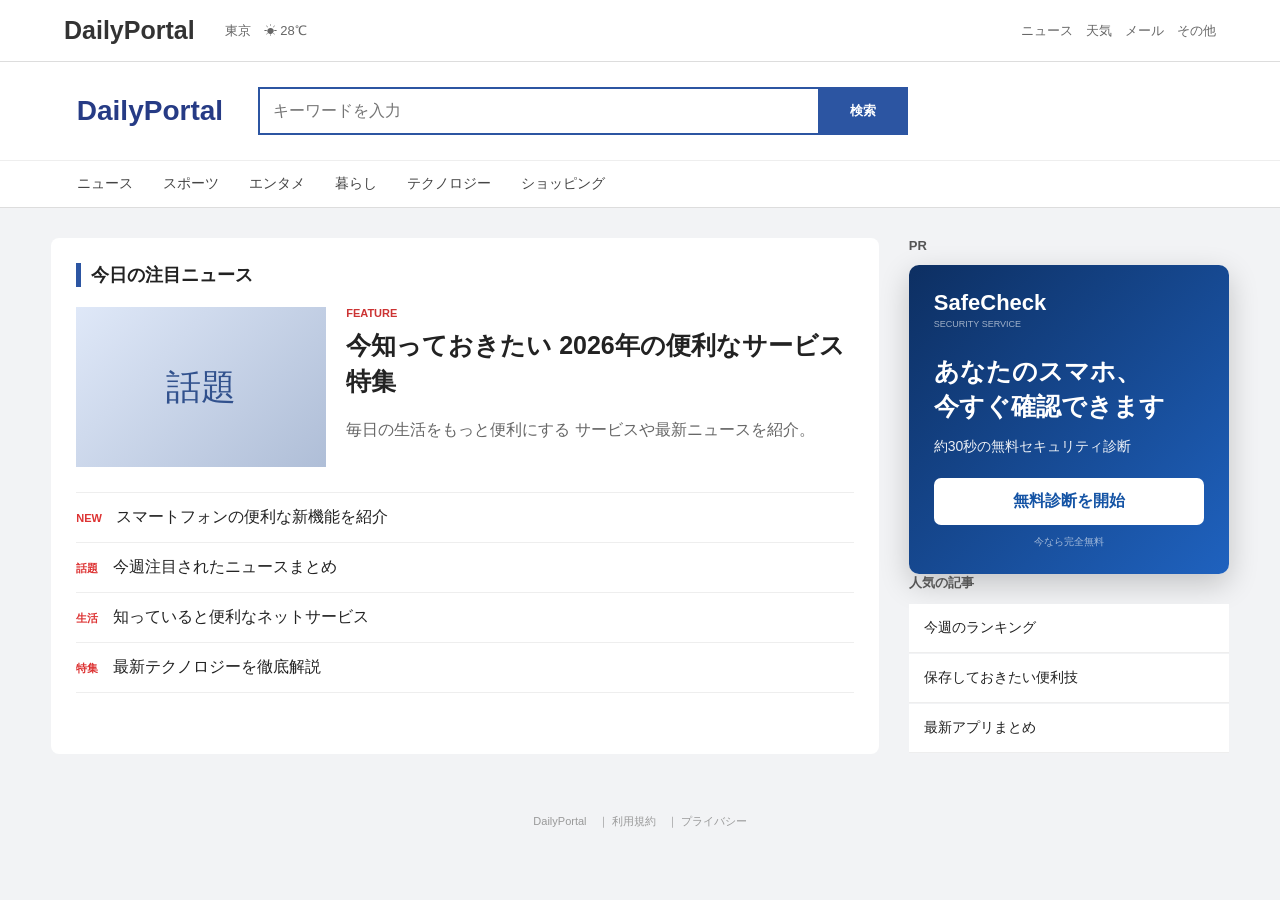
==== index.html @ c04175b4 "Add files via upload" ====
<!DOCTYPE html>
<html lang="ja">

<head>

  <meta charset="UTF-8">

  <meta
    name="viewport"
    content="width=device-width, initial-scale=1.0"
  >

  <title>
    詐欺クリック体験
    ～あなたはその広告、クリックしますか？～
  </title>

  <link
    rel="stylesheet"
    href="style.css"
  >

</head>


<body>


<!-- =========================================================
     STEP 1
     普通のポータルサイト
========================================================= -->

<section id="screen-home" class="screen">

  <header class="portal-header">

    <div class="portal-logo">
      DailyPortal
    </div>

    <div class="weather">
      東京　☀ 28℃
    </div>

    <div class="header-links">
      ニュース　天気　メール　その他
    </div>

  </header>


  <div class="portal-search">

    <div class="search-logo">
      DailyPortal
    </div>

    <div class="search-box">

      <input
        type="text"
        placeholder="キーワードを入力"
      >

      <button type="button">
        検索
      </button>

    </div>

  </div>


  <nav class="category-bar">

    <span>ニュース</span>
    <span>スポーツ</span>
    <span>エンタメ</span>
    <span>暮らし</span>
    <span>テクノロジー</span>
    <span>ショッピング</span>

  </nav>


  <main class="portal-main">

    <section class="news-area">

      <div class="section-title">
        今日の注目ニュース
      </div>


      <article class="news-main">

        <div class="news-photo">
          話題
        </div>

        <div>

          <div class="news-tag">
            FEATURE
          </div>

          <h1>
            今知っておきたい
            2026年の便利なサービス特集
          </h1>

          <p>
            毎日の生活をもっと便利にする
            サービスや最新ニュースを紹介。
          </p>

        </div>

      </article>


      <div class="news-list">

        <div>
          <span>NEW</span>
          スマートフォンの便利な新機能を紹介
        </div>

        <div>
          <span>話題</span>
          今週注目されたニュースまとめ
        </div>

        <div>
          <span>生活</span>
          知っていると便利なネットサービス
        </div>

        <div>
          <span>特集</span>
          最新テクノロジーを徹底解説
        </div>

      </div>

    </section>


    <aside class="sidebar">

      <div class="side-heading">
        PR
      </div>


      <div
        id="security-ad"
        class="security-ad"
        role="button"
        tabindex="0"
      >

        <div class="ad-company">
          SafeCheck
        </div>

        <div class="ad-small">
          SECURITY SERVICE
        </div>

        <h2>
          あなたのスマホ、
          <br>
          今すぐ確認できます
        </h2>

        <p>
          約30秒の無料セキュリティ診断
        </p>

        <div class="ad-button">
          無料診断を開始
        </div>

        <div class="ad-footer">
          今なら完全無料
        </div>

      </div>


      <div class="side-heading">
        人気の記事
      </div>

      <div class="small-story">
        今週のランキング
      </div>

      <div class="small-story">
        保存しておきたい便利技
      </div>

      <div class="small-story">
        最新アプリまとめ
      </div>

    </aside>

  </main>


  <footer class="portal-footer">

    DailyPortal　｜
    利用規約　｜
    プライバシー

  </footer>

</section>



<!-- =========================================================
     STEP 1.5
     ローディング
========================================================= -->

<section
  id="screen-loading"
  class="screen hidden"
>

  <div class="loading-screen">

    <div class="loading-logo">
      SafeCheck
    </div>

    <div class="loading-title">
      セキュリティ診断を準備しています
    </div>

    <div class="progress-area">

      <div id="progress-bar"></div>

    </div>

    <div id="loading-text">
      環境を確認しています…
    </div>

  </div>

</section>



<!-- =========================================================
     STEP 2
     スキャン
========================================================= -->

<section
  id="screen-scan"
  class="screen hidden"
>

  <div class="scan-page">

    <div class="scan-header">

      <div class="scan-logo">
        SafeCheck
      </div>

      <div class="scan-secure">
        SECURE CONNECTION
      </div>

    </div>


    <div class="scan-body">

      <div class="scan-status">
        SECURITY CHECK
      </div>

      <h1>
        お使いの環境を確認しています
      </h1>

      <p>
        セキュリティ状態を確認しています。
        しばらくお待ちください。
      </p>


      <div class="check-row">

        <span>
          ブラウザ
        </span>

        <strong class="green">
          ✓ 完了
        </strong>

      </div>


      <div class="check-row">

        <span>
          接続状態
        </span>

        <strong class="green">
          ✓ 完了
        </strong>

      </div>


      <div class="check-row">

        <span>
          セキュリティ状態
        </span>

        <strong id="scan-danger">
          確認中…
        </strong>

      </div>


      <div
        id="danger-message"
        class="danger-message hidden"
      >

        <div class="danger-title">
          注意が必要な項目が見つかりました
        </div>

        <div>
          安全確認を完了するため、
          詳細を確認してください。
        </div>

      </div>


      <button
        id="detail-button"
        class="danger-button hidden"
        type="button"
      >
        詳細を確認する
      </button>

    </div>

  </div>

</section>



<!-- =========================================================
     STEP 3
     緊急警告
========================================================= -->

<section
  id="screen-alert"
  class="screen hidden"
>

  <div class="alert-page">

    <div class="alert-top">
      SafeCheck Security Center
    </div>


    <div class="alert-panel">

      <div class="alert-icon">
        !
      </div>


      <div class="alert-label">
        SECURITY ALERT
      </div>


      <h1>
        重大なセキュリティ通知
      </h1>


      <p class="alert-important">
        お使いの環境で通常とは異なる状態が
        確認されました。
      </p>


      <p class="alert-warning">
        このまま確認を行わない場合、
        一部のサービスが利用できなくなる
        可能性があります。
      </p>


      <div class="countdown-box">

        <div class="countdown-title">
          セキュリティ確認の期限
        </div>

        <div id="countdown">
          00:30
        </div>

        <div class="countdown-sub">
          今すぐ確認してください
        </div>

      </div>


      <div class="alert-info">

        <div>
          <span>検出状態</span>
          <strong>要確認</strong>
        </div>

        <div>
          <span>重要度</span>
          <strong>HIGH</strong>
        </div>

        <div>
          <span>推奨対応</span>
          <strong>今すぐ確認</strong>
        </div>

      </div>


      <div class="fake-login">

        <div class="fake-login-title">
          本人確認
        </div>

        <p>
          安全確認を続けるには、
          本人確認を行ってください。
        </p>


        <div class="fake-input">
          メールアドレス
        </div>


        <div class="fake-input">
          パスワード
        </div>


        <button
          id="final-warning-button"
          type="button"
        >
          今すぐ本人確認を続ける
        </button>

      </div>


      <div class="tiny-text">
        SafeCheck Security Service
      </div>

    </div>

  </div>

</section>



<!-- =========================================================
     STEP 4
     正体を明かす
========================================================= -->

<section
  id="screen-reveal"
  class="screen hidden"
>

  <div class="reveal-page">

    <div class="reveal-badge">
      LEARNING MODE
    </div>


    <h1>
      ここでストップです。
    </h1>


    <div class="reveal-main">

      <div class="big-stop">

        これは
        <strong>自由研究用の模擬サイト</strong>
        です。

      </div>


      <p>
        ここまでの画面では、
        フィッシング詐欺などで使われることがある
        「不安」「緊急性」「無料」「本人確認」
        などの要素を、安全な範囲で模擬しました。
      </p>

    </div>


    <h2>
      さっきのサイトを振り返ってみよう
    </h2>


    <div class="explain-grid">


      <div class="explain-box">

        <strong>
          ① 興味を引く広告
        </strong>

        <p>
          無料診断という広告で、
          クリックしたくなるようにしました。
        </p>

      </div>


      <div class="explain-box">

        <strong>
          ② 不安をあおる
        </strong>

        <p>
          「問題が見つかった」と表示して、
          冷静な判断をしにくくしました。
        </p>

      </div>


      <div class="explain-box">

        <strong>
          ③ 強い緊急性
        </strong>

        <p>
          大きなカウントダウンを表示して、
          「急がなきゃ」と感じるようにしました。
        </p>

      </div>


      <div class="explain-box">

        <strong>
          ④ 本人確認
        </strong>

        <p>
          「確認」という正当そうな言葉を使って、
          行動を促しました。
        </p>

      </div>

    </div>


    <button
      id="to-quiz"
      class="main-button"
      type="button"
    >
      では、クイズに挑戦する
    </button>

  </div>

</section>



<!-- =========================================================
     STEP 5
     クイズ
========================================================= -->

<section
  id="screen-quiz"
  class="screen hidden"
>

  <div class="quiz-page">

    <div class="quiz-label">
      STEP 2 / QUIZ
    </div>


    <h1>
      あなたは見抜ける？
    </h1>


    <div class="quiz-counter">

      <span id="question-number">
        第1問 / 5問
      </span>

      <span id="question-score">
        正解 0
      </span>

    </div>


    <div class="quiz-card">

      <h2 id="question-text">
        読み込み中…
      </h2>


      <div id="answers"></div>


      <div
        id="quiz-result"
        class="quiz-result hidden"
      >
      </div>


      <button
        id="next-question"
        class="main-button hidden"
        type="button"
      >
        次の問題
      </button>

    </div>

  </div>

</section>



<!-- =========================================================
     クイズ全問クリア
========================================================= -->

<section
  id="screen-clear"
  class="screen hidden"
>

  <div class="clear-page">

    <div class="clear-badge">
      QUIZ COMPLETE
    </div>


    <div class="clear-icon">
      ✓
    </div>


    <h1>
      ALL CLEAR!
    </h1>


    <div class="clear-score">

      <span id="final-score">
        5
      </span>

      <small>
        / 5
      </small>

    </div>


    <p class="clear-message">
      すべての問題を終えました。
    </p>


    <div class="memory-point">

      <div class="memory-title">
        今回、一番覚えてほしいこと
      </div>

      <div class="memory-text">

        <strong>
          急かされても、いったん止まる。
        </strong>

      </div>

      <p>
        「今すぐ」「残り○秒」などと言われても、
        まず落ち着いて確認することが大切です。
      </p>

    </div>


    <button
      id="to-final"
      class="main-button"
      type="button"
    >
      最終チャレンジへ
    </button>

  </div>

</section>



<!-- =========================================================
     STEP 6
     最終シミュレーション
========================================================= -->

<section
  id="screen-final"
  class="screen hidden"
>

  <div class="final-page">

    <div class="quiz-label">
      STEP 3 / FINAL
    </div>


    <h1>
      最後の判断
    </h1>


    <p class="final-lead">
      次のようなメッセージが届いたら、
      あなたならどうしますか？
    </p>


    <div class="message-card">

      <div class="message-title">
        セキュリティに関する重要なお知らせ
      </div>


      <p>
        お客様のアカウントに、
        通常とは異なるアクセスが
        確認されました。
      </p>


      <p>
        本日中に確認を行わない場合、
        一部機能が制限される可能性があります。
      </p>


      <div class="message-link">
        アカウントを確認する
      </div>

    </div>


    <h2>
      あなたならどうする？
    </h2>


    <div class="final-options">


      <button
        class="final-option"
        data-answer="bad"
        type="button"
      >
        メッセージのリンクを
        すぐに開く
      </button>


      <button
        class="final-option"
        data-answer="bad"
        type="button"
      >
        メッセージに返信して確認する
      </button>


      <button
        class="final-option"
        data-answer="good"
        type="button"
      >
        自分で公式サイトや
        公式アプリを開いて確認する
      </button>


    </div>


    <div
      id="final-result"
      class="final-result hidden"
    >
    </div>

  </div>

</section>



<!-- =========================================================
     STEP 7
     エンディング
========================================================= -->

<section
  id="screen-end"
  class="screen hidden"
>

  <div class="end-page">

    <div class="complete">
      COMPLETE
    </div>


    <h1>
      おつかれさまでした。
    </h1>


    <p>
      フィッシング詐欺を見抜くときに
      大切なのは、まず「慌てないこと」です。
    </p>


    <div class="end-grid">


      <div>

        <strong>
          焦らない
        </strong>

        <p>
          「今すぐ」「残り○分」などで
          急かされても、まず落ち着く。
        </p>

      </div>


      <div>

        <strong>
          確認する
        </strong>

        <p>
          送信元やURLなどを確認する。
        </p>

      </div>


      <div>

        <strong>
          自分でアクセスする
        </strong>

        <p>
          公式サイトや公式アプリから
          確認する。
        </p>

      </div>


    </div>



    <!-- ===================================================
         コード解説
    =================================================== -->

    <div class="code-learning">

      <h2>
        このサイトはどうやって動いていた？
      </h2>


      <div class="learning-item">

        <div class="learning-label">
          HTML
        </div>

        <h3>
          「何を置くか」
        </h3>

        <p>
          HTMLでは、見出し・文章・ボタンなど、
          ページの中身を作っています。
        </p>


        <code>
          &lt;button&gt;無料診断を開始&lt;/button&gt;
        </code>


        <p>
          これは「無料診断を開始」という
          ボタンを作るコードです。
        </p>

      </div>


      <div class="learning-item">

        <div class="learning-label">
          CSS
        </div>

        <h3>
          「どう見せるか」
        </h3>

        <p>
          CSSでは、色・大きさ・位置・余白などを決めます。
        </p>


        <code>
          .hidden { display: none; }
        </code>


        <p>
          このサイトでは、
          表示する画面を切り替えるために使っています。
        </p>

      </div>


      <div class="learning-item">

        <div class="learning-label">
          JavaScript
        </div>

        <h3>
          「何をしたらどうなるか」
        </h3>

        <p>
          JavaScriptでは、
          クリックしたときの動作などを作っています。
        </p>


        <code>
          ad.addEventListener("click", function() { ... });
        </code>


        <p>
          これは、
          「広告がクリックされたら処理を行う」
          という意味です。
        </p>

      </div>


      <div class="learning-item">

        <div class="learning-label">
          タイマー
        </div>

        <h3>
          カウントダウンはどう動いていた？
        </h3>

        <p>
          JavaScriptで時間を管理し、
          1秒ごとに残り時間を1つずつ減らしています。
        </p>


        <code>
          setInterval(function() {
          seconds--;
          }, 1000);
        </code>

      </div>


      <div class="learning-item">

        <div class="learning-label">
          画面切り替え
        </div>

        <h3>
          このサイトの中心部分
        </h3>

        <p>
          画面を全部一度隠して、
          必要な画面だけ表示しています。
        </p>


        <div class="flow">

          <span>
            広告をクリック
          </span>

          <b>↓</b>

          <span>
            現在の画面を隠す
          </span>

          <b>↓</b>

          <span>
            次の画面を表示
          </span>

        </div>

      </div>

    </div>



    <!-- ===================================================
         自由研究まとめ
    =================================================== -->

    <div class="research-note">

      <h2>
        自由研究のまとめ
      </h2>


      <p>
        この作品では、
        「なぜ人は危険な広告をクリックしてしまうのか」
        ということを体験できるようにしました。
      </p>


      <p>
        最初は普通のポータルサイトに見える画面から始まり、
        興味を引く広告、不安をあおる表示、
        カウントダウン、本人確認という流れを
        模擬的に体験できるようにしています。
      </p>


      <p>
        その後、解説・クイズ・最終シミュレーションを通して、
        急かされても落ち着いて確認することの重要性を
        学べる構成にしました。
      </p>


    </div>



    <!-- ===================================================
         参考・出典
    =================================================== -->

    <div class="sources">

      <h2>
        参考・出典
      </h2>


      <p>

        <strong>
          CodePen
        </strong>

        <br>

        Webページの作成・実験環境として使用しました。

        <br>

        <a
          href="https://codepen.io/pen/"
          target="_blank"
          rel="noopener noreferrer"
        >
          https://codepen.io/pen/
        </a>

      </p>


      <p>

        <strong>
          ラムダ技術部
        </strong>

        <br>

        Web制作・技術系コンテンツの構成や
        表現の参考にしました。

        <br>

        <a
          href="https://xn--6ck3c0a.com/"
          target="_blank"
          rel="noopener noreferrer"
        >
          https://xn--6ck3c0a.com/
        </a>

      </p>


      <p class="source-note">

        ※この作品は自由研究・学習目的の模擬サイトです。

        <br>

        ※実在する企業・サービス・
        セキュリティシステムとは関係ありません。

        <br>

        ※入力内容を保存・送信する機能はありません。

      </p>

    </div>

  </div>

</section>


<!-- JavaScriptを読み込む -->

<script src="script.js"></script>


</body>

</html>
---- style.css ----
/* =========================================================
   共通
========================================================= */

* {
  box-sizing: border-box;
}

body {
  margin: 0;

  font-family:
    Arial,
    "Noto Sans JP",
    sans-serif;

  background: #f2f3f5;

  color: #222;
}

.hidden {
  display: none !important;
}

.screen {
  min-height: 100vh;
}


/* =========================================================
   ポータルサイト
========================================================= */

.portal-header {
  height: 62px;

  background: #fff;

  border-bottom: 1px solid #ddd;

  display: flex;

  align-items: center;

  padding: 0 5%;

  gap: 30px;
}

.portal-logo {
  font-size: 25px;

  font-weight: 800;

  color: #333;
}

.weather {
  color: #666;

  font-size: 13px;
}

.header-links {
  margin-left: auto;

  color: #666;

  font-size: 13px;
}

.portal-search {
  background: white;

  display: flex;

  align-items: center;

  gap: 35px;

  padding: 25px 6%;
}

.search-logo {
  font-size: 28px;

  font-weight: 800;

  color: #263b85;
}

.search-box {
  display: flex;

  width: min(650px, 100%);
}

.search-box input {
  flex: 1;

  border: 2px solid #2c55a2;

  border-right: none;

  padding: 13px;

  font-size: 16px;
}

.search-box button {
  border: none;

  background: #2c55a2;

  color: white;

  width: 90px;

  font-weight: 700;

  cursor: pointer;
}

.category-bar {
  display: flex;

  gap: 30px;

  background: #fff;

  border-top: 1px solid #eee;

  border-bottom: 1px solid #ddd;

  padding: 14px 6%;

  font-size: 14px;

  color: #444;

  overflow-x: auto;
}

.portal-main {
  width: min(1180px, 92%);

  margin: 30px auto;

  display: grid;

  grid-template-columns: 1fr 320px;

  gap: 30px;
}

.news-area {
  background: white;

  border-radius: 8px;

  padding: 25px;
}

.section-title {
  font-size: 18px;

  font-weight: 800;

  border-left: 5px solid #2c55a2;

  padding-left: 10px;

  margin-bottom: 20px;
}

.news-main {
  display: grid;

  grid-template-columns: 250px 1fr;

  gap: 20px;
}

.news-photo {
  height: 160px;

  background:
    linear-gradient(
      135deg,
      #dfe8f8,
      #afbed7
    );

  display: flex;

  align-items: center;

  justify-content: center;

  font-size: 35px;

  color: #31518d;
}

.news-tag {
  font-size: 11px;

  color: #c33;

  font-weight: 800;
}

.news-main h1 {
  font-size: 25px;

  line-height: 1.45;

  margin: 8px 0;
}

.news-main p {
  color: #666;

  line-height: 1.7;
}

.news-list {
  margin-top: 25px;

  border-top: 1px solid #eee;
}

.news-list div {
  padding: 14px 0;

  border-bottom: 1px solid #eee;
}

.news-list span {
  color: #d33;

  font-size: 11px;

  font-weight: 800;

  margin-right: 10px;
}

.side-heading {
  font-size: 13px;

  font-weight: 800;

  margin-bottom: 12px;

  color: #555;
}


/* =========================================================
   広告
========================================================= */

.security-ad {
  background:
    linear-gradient(
      135deg,
      #0d2f62,
      #1f62bf
    );

  color: white;

  border-radius: 10px;

  padding: 25px;

  cursor: pointer;

  box-shadow:
    0 10px 30px rgba(0,0,0,.2);

  transition:
    transform .2s,
    box-shadow .2s;
}

.security-ad:hover {
  transform: translateY(-3px);

  box-shadow:
    0 16px 38px rgba(0,0,0,.25);
}

.ad-company {
  font-size: 22px;

  font-weight: 800;
}

.ad-small {
  font-size: 9px;

  opacity: .6;

  margin-top: 3px;
}

.security-ad h2 {
  font-size: 25px;

  line-height: 1.4;

  margin: 25px 0 12px;
}

.security-ad p {
  font-size: 14px;

  opacity: .92;
}

.ad-button {
  margin-top: 22px;

  background: white;

  color: #1554a5;

  border-radius: 7px;

  text-align: center;

  padding: 13px;

  font-weight: 800;
}

.ad-footer {
  text-align: center;

  font-size: 10px;

  margin-top: 10px;

  opacity: .6;
}

.small-story {
  background: white;

  padding: 15px;

  margin-bottom: 1px;

  border-bottom: 1px solid #eee;

  font-size: 14px;
}

.portal-footer {
  text-align: center;

  color: #999;

  font-size: 11px;

  padding: 30px;
}


/* =========================================================
   ローディング
========================================================= */

.loading-screen {
  min-height: 100vh;

  background:
    linear-gradient(
      145deg,
      #071428,
      #102b55
    );

  color: white;

  display: flex;

  flex-direction: column;

  justify-content: center;

  align-items: center;

  padding: 30px;
}

.loading-logo {
  font-size: 34px;

  font-weight: 800;

  margin-bottom: 35px;
}

.loading-title {
  font-size: 20px;

  margin-bottom: 30px;
}

.progress-area {
  width: min(500px, 90%);

  height: 8px;

  background: rgba(255,255,255,.15);

  border-radius: 10px;

  overflow: hidden;
}

#progress-bar {
  width: 0%;

  height: 100%;

  background: #61a8ff;

  transition: width .15s;
}

#loading-text {
  margin-top: 15px;

  color: #b7c8df;

  font-size: 13px;
}


/* =========================================================
   スキャン
========================================================= */

.scan-page {
  min-height: 100vh;

  background: #f5f7fa;
}

.scan-header {
  height: 70px;

  background: #fff;

  border-bottom: 1px solid #ddd;

  display: flex;

  align-items: center;

  justify-content: space-between;

  padding: 0 6%;
}

.scan-logo {
  font-size: 24px;

  font-weight: 800;
}

.scan-secure {
  color: #378d5d;

  font-size: 11px;
}

.scan-body {
  width: min(700px, 92%);

  margin: 80px auto;

  background: white;

  padding: 40px;

  border-radius: 12px;

  box-shadow:
    0 10px 35px rgba(0,0,0,.08);
}

.scan-status {
  color: #2d63ae;

  font-size: 12px;

  font-weight: 800;
}

.scan-body h1 {
  font-size: 31px;
}

.scan-body p {
  color: #666;
}

.check-row {
  display: flex;

  justify-content: space-between;

  padding: 18px 0;

  border-bottom: 1px solid #eee;
}

.green {
  color: #258051;
}

#scan-danger {
  color: #777;
}

.danger-message {
  margin-top: 25px;

  background: #fff4f4;

  border: 1px solid #e9b4b4;

  padding: 20px;

  border-radius: 8px;

  color: #852525;
}

.danger-title {
  font-weight: 800;

  margin-bottom: 7px;
}

.danger-button {
  margin-top: 20px;

  width: 100%;

  padding: 16px;

  border: none;

  background: #c93232;

  color: white;

  border-radius: 7px;

  font-size: 16px;

  font-weight: 800;

  cursor: pointer;
}


/* =========================================================
   警告画面
========================================================= */

.alert-page {
  min-height: 100vh;

  background: #eeeeee;
}

.alert-top {
  padding: 20px 5%;

  background: #181818;

  color: white;

  font-weight: 800;
}

.alert-panel {
  width: min(650px, 92%);

  margin: 45px auto;

  background: white;

  padding: 35px;

  border-radius: 8px;

  box-shadow:
    0 10px 35px rgba(0,0,0,.18);
}

.alert-icon {
  width: 55px;

  height: 55px;

  border-radius: 50%;

  display: flex;

  align-items: center;

  justify-content: center;

  background: #bd2e2e;

  color: white;

  font-size: 30px;

  font-weight: 800;
}

.alert-label {
  color: #bd2e2e;

  font-size: 11px;

  font-weight: 800;

  margin-top: 20px;
}

.alert-panel h1 {
  font-size: 32px;

  line-height: 1.45;
}

.alert-important {
  color: #8b2929;

  font-weight: 800;

  line-height: 1.8;
}

.alert-warning {
  color: #555;

  line-height: 1.8;
}


/* =========================================================
   カウントダウン
========================================================= */

.countdown-box {
  margin-top: 28px;

  padding: 22px;

  text-align: center;

  border-radius: 10px;

  background: #fff1f1;

  border: 2px solid #d63c3c;
}

.countdown-title {
  font-size: 13px;

  color: #8f1f1f;

  font-weight: 800;
}

#countdown {
  margin-top: 5px;

  font-family:
    "Courier New",
    monospace;

  font-size: 56px;

  line-height: 1;

  font-weight: 900;

  color: #c90000;

  letter-spacing: 3px;
}

.countdown-sub {
  margin-top: 8px;

  font-size: 11px;

  color: #8f5555;
}

.alert-panel.urgent .countdown-box {
  background: #ffe0e0;

  border-color: #a90000;

  box-shadow:
    0 0 25px rgba(200,0,0,.2);
}

.alert-panel.urgent #countdown {
  color: #a90000;

  transform: scale(1.05);
}

.alert-info {
  border-top: 1px solid #ddd;

  border-bottom: 1px solid #ddd;

  margin-top: 25px;
}

.alert-info div {
  display: flex;

  justify-content: space-between;

  padding: 13px 0;

  border-bottom: 1px solid #eee;
}

.alert-info div:last-child {
  border-bottom: none;
}

.alert-info span {
  color: #777;
}

.alert-info strong {
  color: #bd2e2e;
}

.fake-login {
  margin-top: 30px;

  border: 1px solid #ddd;

  padding: 22px;

  border-radius: 8px;
}

.fake-login-title {
  font-weight: 800;

  font-size: 18px;
}

.fake-login p {
  color: #666;

  line-height: 1.7;
}

.fake-input {
  border: 1px solid #ccc;

  padding: 14px;

  color: #aaa;

  margin-top: 12px;

  border-radius: 6px;

  background: #fafafa;
}

#final-warning-button {
  width: 100%;

  margin-top: 15px;

  padding: 16px;

  border: none;

  border-radius: 6px;

  background: #c72f2f;

  color: white;

  font-weight: 900;

  font-size: 16px;

  cursor: pointer;
}

.tiny-text {
  text-align: center;

  color: #bbb;

  font-size: 9px;

  margin-top: 20px;
}


/* =========================================================
   解説
========================================================= */

.reveal-page,
.quiz-page,
.final-page,
.end-page {
  width: min(900px, 92%);

  margin: auto;

  padding: 75px 0;
}

.reveal-badge,
.complete {
  display: inline-block;

  background: #111827;

  color: white;

  padding: 7px 13px;

  border-radius: 20px;

  font-size: 11px;

  letter-spacing: 2px;
}

.reveal-page h1,
.quiz-page h1,
.final-page h1,
.end-page h1 {
  font-size: 42px;

  margin: 20px 0 35px;
}

.reveal-main {
  background: #111827;

  color: white;

  padding: 35px;

  border-radius: 12px;

  line-height: 1.8;
}

.big-stop {
  font-size: 24px;

  line-height: 1.7;
}

.big-stop strong {
  color: #ff7777;
}

.explain-grid {
  display: grid;

  grid-template-columns:
    repeat(2, 1fr);

  gap: 15px;

  margin-top: 25px;
}

.explain-box {
  background: white;

  padding: 25px;

  border-radius: 10px;

  box-shadow:
    0 5px 20px rgba(0,0,0,.07);
}

.explain-box p {
  color: #666;

  line-height: 1.7;
}

.main-button {
  margin-top: 30px;

  padding: 15px 28px;

  border: none;

  border-radius: 7px;

  background: #2463c3;

  color: white;

  font-weight: 800;

  cursor: pointer;

  transition:
    transform .15s,
    opacity .15s;
}

.main-button:hover {
  transform: translateY(-2px);

  opacity: .92;
}


/* =========================================================
   クイズ
========================================================= */

.quiz-label {
  color: #2463c3;

  font-weight: 800;

  font-size: 12px;

  letter-spacing: 1px;
}

.quiz-counter {
  display: flex;

  justify-content: space-between;

  margin-bottom: 15px;

  color: #666;
}

.quiz-card {
  background: white;

  padding: 35px;

  border-radius: 12px;

  box-shadow:
    0 8px 30px rgba(0,0,0,.08);
}

.quiz-card h2 {
  line-height: 1.7;
}

.quiz-option {
  display: block;

  width: 100%;

  margin-top: 12px;

  padding: 16px;

  background: white;

  border: 2px solid #ddd;

  border-radius: 8px;

  text-align: left;

  cursor: pointer;

  font-size: 15px;

  transition:
    border-color .15s,
    transform .15s;
}

.quiz-option:hover {
  border-color: #2463c3;

  transform: translateY(-1px);
}

.quiz-option.correct {
  border-color: #2d914f;

  background: #f0fff4;
}

.quiz-option.wrong {
  border-color: #c83232;

  background: #fff2f2;
}

.quiz-result {
  margin-top: 20px;

  padding: 20px;

  border-radius: 9px;

  background: #eef5ff;

  line-height: 1.8;
}


/* =========================================================
   正解時の達成演出
========================================================= */

.reward-overlay {
  position: fixed;

  inset: 0;

  background:
    rgba(0,0,0,.18);

  z-index: 9998;

  opacity: 0;

  animation:
    rewardOverlayShow .25s ease forwards;
}

.reward-popup {
  position: fixed;

  left: 50%;

  top: 50%;

  transform:
    translate(-50%, -50%)
    scale(.7);

  background: white;

  padding: 30px 40px;

  border-radius: 18px;

  text-align: center;

  box-shadow:
    0 15px 50px rgba(0,0,0,.25);

  z-index: 9999;

  opacity: 0;

  animation:
    rewardShow .8s ease forwards;
}

.reward-popup.correct-answer {
  border: 3px solid #36a269;
}

.reward-main {
  font-size: 30px;

  font-weight: 900;

  color: #1d8f4d;
}

.reward-point {
  margin-top: 8px;

  font-size: 18px;

  font-weight: 800;

  color: #2463c3;
}

.reward-message {
  margin-top: 10px;

  color: #666;

  line-height: 1.6;
}

@keyframes rewardShow {

  0% {
    opacity: 0;

    transform:
      translate(-50%, -50%)
      scale(.7);
  }

  60% {
    opacity: 1;

    transform:
      translate(-50%, -50%)
      scale(1.08);
  }

  100% {
    opacity: 1;

    transform:
      translate(-50%, -50%)
      scale(1);
  }

}

@keyframes rewardOverlayShow {

  from {
    opacity: 0;
  }

  to {
    opacity: 1;
  }

}


/* =========================================================
   全問クリア
========================================================= */

.clear-page {
  min-height: 100vh;

  width: min(800px, 92%);

  margin: auto;

  padding: 80px 0;

  text-align: center;
}

.clear-badge {
  display: inline-block;

  background: #111827;

  color: white;

  padding: 8px 15px;

  border-radius: 20px;

  font-size: 11px;

  letter-spacing: 2px;
}

.clear-icon {
  width: 100px;

  height: 100px;

  margin: 35px auto 20px;

  border-radius: 50%;

  background: #2d914f;

  color: white;

  display: flex;

  align-items: center;

  justify-content: center;

  font-size: 55px;

  font-weight: 900;

  animation:
    clearPop .65s ease;
}

.clear-page h1 {
  font-size: 52px;

  margin: 0;
}

.clear-score {
  margin-top: 15px;

  font-size: 60px;

  font-weight: 900;

  color: #2463c3;
}

.clear-score small {
  font-size: 25px;

  color: #888;
}

.clear-message {
  color: #666;

  font-size: 17px;
}

.memory-point {
  margin: 35px auto 0;

  max-width: 650px;

  background: white;

  border-radius: 14px;

  padding: 28px;

  box-shadow:
    0 8px 30px rgba(0,0,0,.08);

  border-top: 5px solid #2463c3;
}

.memory-title {
  font-size: 13px;

  font-weight: 800;

  color: #666;

  letter-spacing: 1px;
}

.memory-text {
  margin-top: 12px;

  font-size: 25px;

  line-height: 1.5;
}

.memory-text strong {
  color: #2463c3;
}

.memory-point p {
  color: #666;

  line-height: 1.8;
}

@keyframes clearPop {

  0% {
    opacity: 0;

    transform: scale(.4);
  }

  70% {
    opacity: 1;

    transform: scale(1.15);
  }

  100% {
    transform: scale(1);
  }

}


/* =========================================================
   最終シミュレーション
========================================================= */

.final-lead {
  color: #666;

  line-height: 1.8;
}

.message-card {
  background: white;

  padding: 30px;

  border-radius: 12px;

  margin-top: 30px;

  box-shadow:
    0 8px 30px rgba(0,0,0,.08);
}

.message-title {
  font-weight: 800;

  font-size: 20px;

  margin-bottom: 20px;
}

.message-card p {
  color: #555;

  line-height: 1.8;
}

.message-link {
  display: inline-block;

  padding: 12px 20px;

  background: #2463c3;

  color: white;

  border-radius: 6px;

  margin-top: 10px;
}

.final-options {
  display: grid;

  gap: 12px;

  margin-top: 15px;
}

.final-option {
  padding: 17px;

  background: white;

  border: 2px solid #ddd;

  border-radius: 8px;

  text-align: left;

  cursor: pointer;

  font-size: 15px;
}

.final-option:hover {
  border-color: #2463c3;
}


/* =========================================================
   エンディング
========================================================= */

.end-page {
  text-align: center;
}

.end-page > p {
  font-size: 18px;

  color: #666;

  line-height: 1.8;
}

.end-grid {
  display: grid;

  grid-template-columns:
    repeat(3, 1fr);

  gap: 15px;

  margin-top: 35px;
}

.end-grid > div {
  background: white;

  text-align: left;

  padding: 25px;

  border-radius: 10px;
}

.end-grid p {
  color: #666;

  line-height: 1.6;
}


/* =========================================================
   コード学習
========================================================= */

.code-learning {
  margin-top: 45px;

  text-align: left;

  background: #f7f9fc;

  padding: 30px;

  border-radius: 12px;
}

.learning-item {
  margin-top: 20px;

  background: white;

  padding: 23px;

  border-radius: 9px;
}

.learning-label {
  display: inline-block;

  background: #1f2937;

  color: white;

  padding: 5px 9px;

  font-size: 11px;

  border-radius: 5px;
}

.learning-item h3 {
  margin-bottom: 5px;
}

.learning-item p {
  color: #666;

  line-height: 1.8;
}

.learning-item code {
  display: block;

  margin: 15px 0;

  padding: 15px;

  overflow-x: auto;

  background: #111827;

  color: #d1fae5;

  border-radius: 7px;

  font-family:
    "Courier New",
    monospace;
}

.flow {
  display: flex;

  align-items: center;

  justify-content: center;

  gap: 12px;

  flex-wrap: wrap;

  margin-top: 20px;
}

.flow span {
  background: #eef5ff;

  padding: 12px 15px;

  border-radius: 7px;

  font-size: 13px;
}

.flow b {
  color: #2463c3;
}


/* =========================================================
   研究まとめ
========================================================= */

.research-note {
  margin-top: 30px;

  background: #eef5ff;

  text-align: left;

  padding: 30px;

  border-radius: 10px;

  line-height: 1.8;
}


/* =========================================================
   出典
========================================================= */

.sources {
  margin-top: 30px;

  text-align: left;

  background: white;

  padding: 30px;

  border-radius: 10px;

  border: 1px solid #ddd;
}

.sources p {
  line-height: 1.8;

  color: #555;
}

.sources a {
  color: #2463c3;

  word-break: break-all;
}

.source-note {
  font-size: 12px;

  color: #888 !important;
}


/* =========================================================
   スマートフォン
========================================================= */

@media (max-width: 800px) {

  .portal-header {
    padding: 0 15px;
  }

  .header-links {
    display: none;
  }

  .portal-search {
    display: block;
  }

  .search-logo {
    margin-bottom: 15px;
  }

  .portal-main {
    grid-template-columns: 1fr;
  }

  .news-main {
    grid-template-columns: 1fr;
  }

  .explain-grid {
    grid-template-columns: 1fr;
  }

  .reveal-page h1,
  .quiz-page h1,
  .final-page h1,
  .end-page h1 {
    font-size: 32px;
  }

  .alert-panel,
  .scan-body {
    padding: 25px;
  }

  #countdown {
    font-size: 45px;
  }

  .clear-page h1 {
    font-size: 40px;
  }

  .clear-score {
    font-size: 50px;
  }

  .reward-popup {
    width: min(360px, 90%);

    padding: 25px;
  }

}
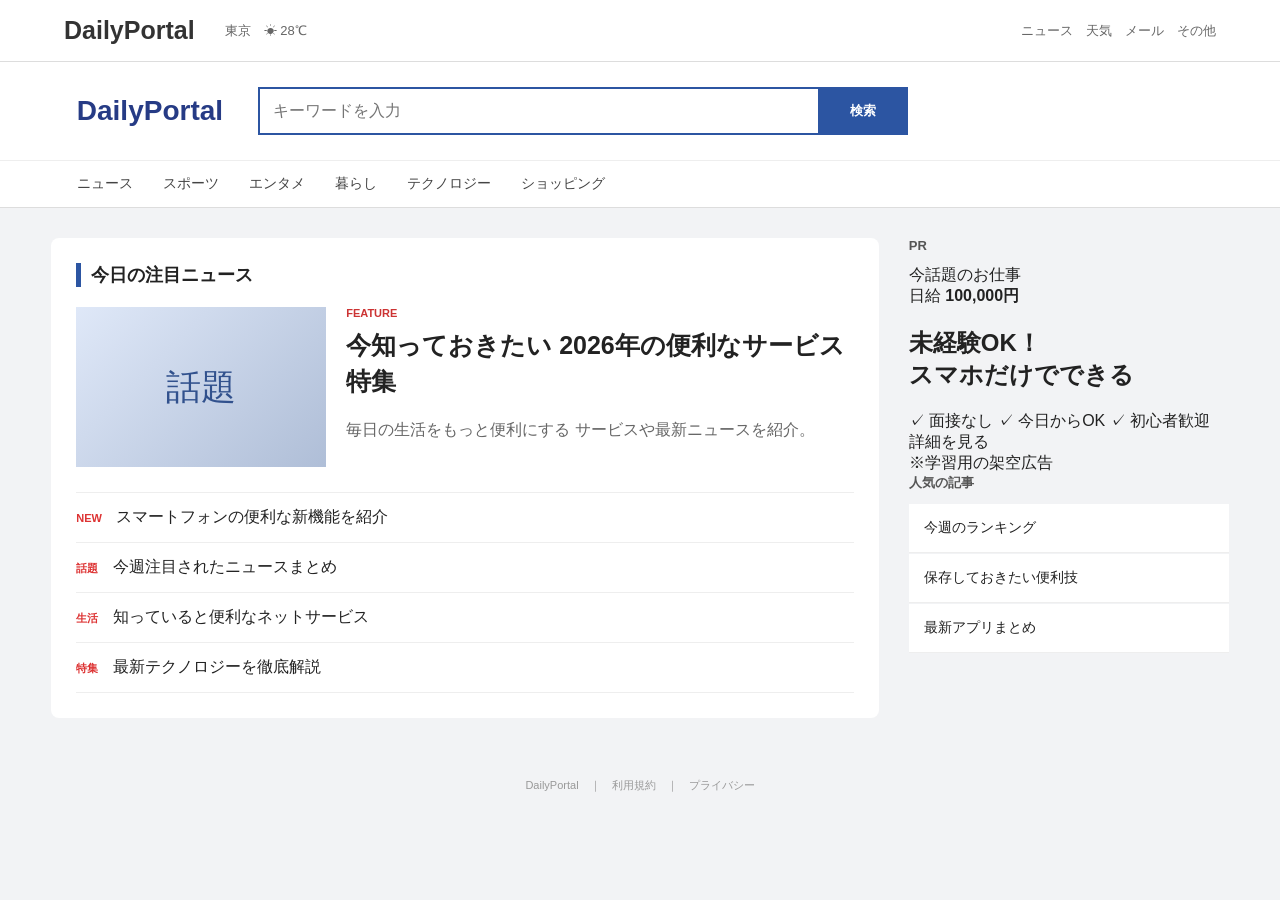
==== commit b33bad6c: "Update print statement from 'Hello' to 'Goodbye'" ====
--- a/index.html
+++ b/index.html
@@ -12,7 +12,7 @@
 
   <title>
     詐欺クリック体験
-    ～あなたはその広告、クリックしますか？～
+    ～その広告、クリックしますか？～
   </title>
 
   <link
@@ -22,14 +22,13 @@
 
 </head>
 
-
 <body>
 
 
-<!-- =========================================================
+<!-- =====================================================
      STEP 1
      普通のポータルサイト
-========================================================= -->
+===================================================== -->
 
 <section id="screen-home" class="screen">
 
@@ -73,14 +72,12 @@
 
 
   <nav class="category-bar">
-
     <span>ニュース</span>
     <span>スポーツ</span>
     <span>エンタメ</span>
     <span>暮らし</span>
     <span>テクノロジー</span>
     <span>ショッピング</span>
-
   </nav>
 
 
@@ -154,37 +151,54 @@
       </div>
 
 
+      <!-- =================================================
+           ★ 高収入求人広告
+      ================================================== -->
+
       <div
-        id="security-ad"
-        class="security-ad"
+        id="job-ad"
+        class="job-ad"
         role="button"
         tabindex="0"
       >
 
-        <div class="ad-company">
-          SafeCheck
-        </div>
-
-        <div class="ad-small">
-          SECURITY SERVICE
+        <div class="job-ad-small">
+          今話題のお仕事
+        </div>
+
+        <div class="job-ad-money">
+          日給
+          <strong>100,000円</strong>
         </div>
 
         <h2>
-          あなたのスマホ、
+          未経験OK！
           <br>
-          今すぐ確認できます
+          スマホだけでできる
         </h2>
 
-        <p>
-          約30秒の無料セキュリティ診断
-        </p>
-
-        <div class="ad-button">
-          無料診断を開始
-        </div>
-
-        <div class="ad-footer">
-          今なら完全無料
+        <div class="job-ad-points">
+
+          <span>
+            ✓ 面接なし
+          </span>
+
+          <span>
+            ✓ 今日からOK
+          </span>
+
+          <span>
+            ✓ 初心者歓迎
+          </span>
+
+        </div>
+
+        <div class="job-ad-button">
+          詳細を見る
+        </div>
+
+        <div class="job-ad-tiny">
+          ※学習用の架空広告
         </div>
 
       </div>
@@ -212,21 +226,17 @@
 
 
   <footer class="portal-footer">
-
-    DailyPortal　｜
-    利用規約　｜
-    プライバシー
-
+    DailyPortal　｜　利用規約　｜　プライバシー
   </footer>
 
 </section>
 
 
 
-<!-- =========================================================
+<!-- =====================================================
      STEP 1.5
      ローディング
-========================================================= -->
+===================================================== -->
 
 <section
   id="screen-loading"
@@ -236,11 +246,11 @@
   <div class="loading-screen">
 
     <div class="loading-logo">
-      SafeCheck
+      WorkSearch
     </div>
 
     <div class="loading-title">
-      セキュリティ診断を準備しています
+      求人情報を確認しています
     </div>
 
     <div class="progress-area">
@@ -250,7 +260,7 @@
     </div>
 
     <div id="loading-text">
-      環境を確認しています…
+      条件を確認しています…
     </div>
 
   </div>
@@ -259,10 +269,10 @@
 
 
 
-<!-- =========================================================
+<!-- =====================================================
      STEP 2
-     スキャン
-========================================================= -->
+     求人診断
+===================================================== -->
 
 <section
   id="screen-scan"
@@ -274,11 +284,11 @@
     <div class="scan-header">
 
       <div class="scan-logo">
-        SafeCheck
+        WorkSearch
       </div>
 
       <div class="scan-secure">
-        SECURE CONNECTION
+        JOB MATCH SYSTEM
       </div>
 
     </div>
@@ -287,27 +297,26 @@
     <div class="scan-body">
 
       <div class="scan-status">
-        SECURITY CHECK
+        JOB MATCH
       </div>
 
       <h1>
-        お使いの環境を確認しています
+        あなたに合う求人を探しています
       </h1>
 
       <p>
-        セキュリティ状態を確認しています。
-        しばらくお待ちください。
+        条件に一致する案件を確認しています。
       </p>
 
 
       <div class="check-row">
 
         <span>
-          ブラウザ
+          募集条件
         </span>
 
         <strong class="green">
-          ✓ 完了
+          ✓ 確認済み
         </strong>
 
       </div>
@@ -316,11 +325,11 @@
       <div class="check-row">
 
         <span>
-          接続状態
+          勤務条件
         </span>
 
         <strong class="green">
-          ✓ 完了
+          ✓ 確認済み
         </strong>
 
       </div>
@@ -329,10 +338,10 @@
       <div class="check-row">
 
         <span>
-          セキュリティ状態
+          報酬条件
         </span>
 
-        <strong id="scan-danger">
+        <strong id="job-danger">
           確認中…
         </strong>
 
@@ -340,28 +349,27 @@
 
 
       <div
-        id="danger-message"
+        id="job-message"
         class="danger-message hidden"
       >
 
         <div class="danger-title">
-          注意が必要な項目が見つかりました
+          条件に一致する案件が見つかりました
         </div>
 
         <div>
-          安全確認を完了するため、
-          詳細を確認してください。
+          高報酬案件の詳細を確認できます。
         </div>
 
       </div>
 
 
       <button
-        id="detail-button"
+        id="job-detail-button"
         class="danger-button hidden"
         type="button"
       >
-        詳細を確認する
+        案件の詳細を見る
       </button>
 
     </div>
@@ -372,57 +380,70 @@
 
 
 
-<!-- =========================================================
+<!-- =====================================================
      STEP 3
-     緊急警告
-========================================================= -->
+     強い勧誘画面
+===================================================== -->
 
 <section
   id="screen-alert"
   class="screen hidden"
 >
 
-  <div class="alert-page">
-
-    <div class="alert-top">
-      SafeCheck Security Center
-    </div>
-
-
-    <div class="alert-panel">
-
-      <div class="alert-icon">
-        !
-      </div>
-
-
-      <div class="alert-label">
-        SECURITY ALERT
+  <div class="offer-page">
+
+    <div class="offer-top">
+      WorkSearch Premium Jobs
+    </div>
+
+
+    <div class="offer-panel">
+
+
+      <div class="offer-badge">
+        HIGH REWARD
+      </div>
+
+
+      <div class="offer-title">
+        特別案件が見つかりました
       </div>
 
 
       <h1>
-        重大なセキュリティ通知
+        日給
+        <strong>100,000円</strong>
       </h1>
 
 
-      <p class="alert-important">
-        お使いの環境で通常とは異なる状態が
-        確認されました。
+      <p class="offer-subtitle">
+        未経験でも応募可能
       </p>
 
 
-      <p class="alert-warning">
-        このまま確認を行わない場合、
-        一部のサービスが利用できなくなる
-        可能性があります。
-      </p>
-
+      <div class="offer-features">
+
+        <div>
+          ✓ スマートフォンだけでOK
+        </div>
+
+        <div>
+          ✓ 面接不要
+        </div>
+
+        <div>
+          ✓ 今日から開始可能
+        </div>
+
+      </div>
+
+
+      <!-- 大きなカウントダウン -->
 
       <div class="countdown-box">
 
         <div class="countdown-title">
-          セキュリティ確認の期限
+          この案件の募集枠確認期限
         </div>
 
         <div id="countdown">
@@ -430,51 +451,43 @@
         </div>
 
         <div class="countdown-sub">
-          今すぐ確認してください
-        </div>
-
-      </div>
-
-
-      <div class="alert-info">
-
-        <div>
-          <span>検出状態</span>
-          <strong>要確認</strong>
-        </div>
-
-        <div>
-          <span>重要度</span>
-          <strong>HIGH</strong>
-        </div>
-
-        <div>
-          <span>推奨対応</span>
-          <strong>今すぐ確認</strong>
-        </div>
-
-      </div>
-
-
-      <div class="fake-login">
-
-        <div class="fake-login-title">
-          本人確認
+          今すぐ詳細をご確認ください
+        </div>
+
+      </div>
+
+
+      <div class="remaining-box">
+
+        残り募集枠
+
+        <strong>
+          あと3名
+        </strong>
+
+      </div>
+
+
+      <div class="fake-application">
+
+        <div class="application-title">
+          応募前の確認
         </div>
 
         <p>
-          安全確認を続けるには、
+          詳細確認を続けるには
           本人確認を行ってください。
         </p>
 
 
+        <!-- 本物の入力欄ではありません -->
+
+        <div class="fake-input">
+          お名前
+        </div>
+
         <div class="fake-input">
           メールアドレス
-        </div>
-
-
-        <div class="fake-input">
-          パスワード
         </div>
 
 
@@ -482,14 +495,14 @@
           id="final-warning-button"
           type="button"
         >
-          今すぐ本人確認を続ける
+          今すぐ応募を続ける
         </button>
 
       </div>
 
 
       <div class="tiny-text">
-        SafeCheck Security Service
+        WorkSearch Premium Jobs
       </div>
 
     </div>
@@ -500,10 +513,10 @@
 
 
 
-<!-- =========================================================
+<!-- =====================================================
      STEP 4
      正体を明かす
-========================================================= -->
+===================================================== -->
 
 <section
   id="screen-reveal"
@@ -525,26 +538,23 @@
     <div class="reveal-main">
 
       <div class="big-stop">
-
         これは
         <strong>自由研究用の模擬サイト</strong>
         です。
-
       </div>
 
 
       <p>
-        ここまでの画面では、
-        フィッシング詐欺などで使われることがある
-        「不安」「緊急性」「無料」「本人確認」
-        などの要素を、安全な範囲で模擬しました。
+        今回は「日給10万円」という強い魅力に加えて、
+        「未経験OK」「今日から」「残り3名」
+        「今すぐ確認」などの表現を組み合わせました。
       </p>
 
     </div>
 
 
     <h2>
-      さっきのサイトを振り返ってみよう
+      どこが人を急がせていた？
     </h2>
 
 
@@ -554,12 +564,12 @@
       <div class="explain-box">
 
         <strong>
-          ① 興味を引く広告
+          ① 高額報酬
         </strong>
 
         <p>
-          無料診断という広告で、
-          クリックしたくなるようにしました。
+          「日給10万円」という
+          強いメリットを最初に見せました。
         </p>
 
       </div>
@@ -568,12 +578,12 @@
       <div class="explain-box">
 
         <strong>
-          ② 不安をあおる
+          ② ハードルを下げる
         </strong>
 
         <p>
-          「問題が見つかった」と表示して、
-          冷静な判断をしにくくしました。
+          「未経験OK」「面接なし」などで、
+          応募しやすそうに見せました。
         </p>
 
       </div>
@@ -582,12 +592,12 @@
       <div class="explain-box">
 
         <strong>
-          ③ 強い緊急性
+          ③ 緊急性
         </strong>
 
         <p>
-          大きなカウントダウンを表示して、
-          「急がなきゃ」と感じるようにしました。
+          カウントダウンと
+          「残り3名」で焦りを作りました。
         </p>
 
       </div>
@@ -600,7 +610,7 @@
         </strong>
 
         <p>
-          「確認」という正当そうな言葉を使って、
+          正当な応募手続きのように見せて、
           行動を促しました。
         </p>
 
@@ -623,10 +633,10 @@
 
 
 
-<!-- =========================================================
+<!-- =====================================================
      STEP 5
      クイズ
-========================================================= -->
+===================================================== -->
 
 <section
   id="screen-quiz"
@@ -691,9 +701,9 @@
 
 
 
-<!-- =========================================================
-     クイズ全問クリア
-========================================================= -->
+<!-- =====================================================
+     クイズクリア
+===================================================== -->
 
 <section
   id="screen-clear"
@@ -741,17 +751,20 @@
         今回、一番覚えてほしいこと
       </div>
 
+
       <div class="memory-text">
 
         <strong>
-          急かされても、いったん止まる。
-        </strong>
-
-      </div>
+          高額報酬より、まず確認。
+        </strong>
+
+      </div>
+
 
       <p>
-        「今すぐ」「残り○秒」などと言われても、
-        まず落ち着いて確認することが大切です。
+        「高収入」「今だけ」「残りわずか」
+        などで急かされても、
+        まず情報源を確認しましょう。
       </p>
 
     </div>
@@ -771,10 +784,10 @@
 
 
 
-<!-- =========================================================
+<!-- =====================================================
      STEP 6
      最終シミュレーション
-========================================================= -->
+===================================================== -->
 
 <section
   id="screen-final"
@@ -794,7 +807,7 @@
 
 
     <p class="final-lead">
-      次のようなメッセージが届いたら、
+      SNSで次のような求人を見つけました。
       あなたならどうしますか？
     </p>
 
@@ -802,25 +815,24 @@
     <div class="message-card">
 
       <div class="message-title">
-        セキュリティに関する重要なお知らせ
+        【急募】スマホだけで日給10万円
       </div>
 
 
       <p>
-        お客様のアカウントに、
-        通常とは異なるアクセスが
-        確認されました。
+        未経験OK。面接なし。
+        今日から始められる簡単なお仕事です。
       </p>
 
 
       <p>
-        本日中に確認を行わない場合、
-        一部機能が制限される可能性があります。
+        募集枠には限りがあります。
+        詳細は下のリンクから確認してください。
       </p>
 
 
       <div class="message-link">
-        アカウントを確認する
+        詳細を確認する
       </div>
 
     </div>
@@ -839,8 +851,7 @@
         data-answer="bad"
         type="button"
       >
-        メッセージのリンクを
-        すぐに開く
+        すぐにリンクを開いて応募する
       </button>
 
 
@@ -849,7 +860,7 @@
         data-answer="bad"
         type="button"
       >
-        メッセージに返信して確認する
+        投稿者に連絡して個人情報を送る
       </button>
 
 
@@ -858,10 +869,8 @@
         data-answer="good"
         type="button"
       >
-        自分で公式サイトや
-        公式アプリを開いて確認する
+        求人元や仕事内容を別の方法でも確認する
       </button>
-
 
     </div>
 
@@ -878,10 +887,10 @@
 
 
 
-<!-- =========================================================
+<!-- =====================================================
      STEP 7
      エンディング
-========================================================= -->
+===================================================== -->
 
 <section
   id="screen-end"
@@ -901,8 +910,8 @@
 
 
     <p>
-      フィッシング詐欺を見抜くときに
-      大切なのは、まず「慌てないこと」です。
+      「高収入」「今だけ」「残りわずか」などの
+      強い言葉を見たときほど、いったん止まりましょう。
     </p>
 
 
@@ -916,8 +925,7 @@
         </strong>
 
         <p>
-          「今すぐ」「残り○分」などで
-          急かされても、まず落ち着く。
+          急かされても、すぐに行動しない。
         </p>
 
       </div>
@@ -926,11 +934,11 @@
       <div>
 
         <strong>
-          確認する
+          情報源を確認
         </strong>
 
         <p>
-          送信元やURLなどを確認する。
+          求人元・送信元・URLなどを確認する。
         </p>
 
       </div>
@@ -939,12 +947,11 @@
       <div>
 
         <strong>
-          自分でアクセスする
+          別の方法で確認
         </strong>
 
         <p>
-          公式サイトや公式アプリから
-          確認する。
+          公式サイトなどから情報を確認する。
         </p>
 
       </div>
@@ -953,10 +960,9 @@
     </div>
 
 
-
-    <!-- ===================================================
+    <!-- ===============================================
          コード解説
-    =================================================== -->
+    ================================================ -->
 
     <div class="code-learning">
 
@@ -976,20 +982,14 @@
         </h3>
 
         <p>
-          HTMLでは、見出し・文章・ボタンなど、
-          ページの中身を作っています。
+          HTMLでは、文字・ボタン・画面など、
+          ページの構造を作っています。
         </p>
 
 
         <code>
-          &lt;button&gt;無料診断を開始&lt;/button&gt;
+          &lt;button&gt;詳細を見る&lt;/button&gt;
         </code>
-
-
-        <p>
-          これは「無料診断を開始」という
-          ボタンを作るコードです。
-        </p>
 
       </div>
 
@@ -1005,7 +1005,7 @@
         </h3>
 
         <p>
-          CSSでは、色・大きさ・位置・余白などを決めます。
+          CSSでは、色・大きさ・位置・余白などを設定しています。
         </p>
 
 
@@ -1013,12 +1013,6 @@
           .hidden { display: none; }
         </code>
 
-
-        <p>
-          このサイトでは、
-          表示する画面を切り替えるために使っています。
-        </p>
-
       </div>
 
 
@@ -1034,7 +1028,8 @@
 
         <p>
           JavaScriptでは、
-          クリックしたときの動作などを作っています。
+          広告をクリックしたときの画面切り替えや、
+          クイズの判定などを作っています。
         </p>
 
 
@@ -1042,13 +1037,6 @@
           ad.addEventListener("click", function() { ... });
         </code>
 
-
-        <p>
-          これは、
-          「広告がクリックされたら処理を行う」
-          という意味です。
-        </p>
-
       </div>
 
 
@@ -1059,12 +1047,11 @@
         </div>
 
         <h3>
-          カウントダウンはどう動いていた？
+          カウントダウン
         </h3>
 
         <p>
-          JavaScriptで時間を管理し、
-          1秒ごとに残り時間を1つずつ減らしています。
+          1秒ごとに残り時間を減らして表示しています。
         </p>
 
 
@@ -1087,12 +1074,6 @@
           このサイトの中心部分
         </h3>
 
-        <p>
-          画面を全部一度隠して、
-          必要な画面だけ表示しています。
-        </p>
-
-
         <div class="flow">
 
           <span>
@@ -1102,7 +1083,7 @@
           <b>↓</b>
 
           <span>
-            現在の画面を隠す
+            今の画面を隠す
           </span>
 
           <b>↓</b>
@@ -1118,10 +1099,9 @@
     </div>
 
 
-
-    <!-- ===================================================
+    <!-- ===============================================
          自由研究まとめ
-    =================================================== -->
+    ================================================ -->
 
     <div class="research-note">
 
@@ -1132,33 +1112,31 @@
 
       <p>
         この作品では、
-        「なぜ人は危険な広告をクリックしてしまうのか」
-        ということを体験できるようにしました。
+        高額報酬や緊急性などの表示によって、
+        利用者が冷静に判断しにくくなる状況を
+        安全な模擬環境で体験できるようにしました。
       </p>
 
 
       <p>
-        最初は普通のポータルサイトに見える画面から始まり、
-        興味を引く広告、不安をあおる表示、
-        カウントダウン、本人確認という流れを
-        模擬的に体験できるようにしています。
+        「日給10万円」「未経験OK」「残り3名」
+        「今すぐ」といった表現を組み合わせ、
+        興味・安心感・焦りを順番に刺激する構成にしています。
       </p>
 
 
       <p>
-        その後、解説・クイズ・最終シミュレーションを通して、
-        急かされても落ち着いて確認することの重要性を
-        学べる構成にしました。
+        その後、解説・クイズ・最終シミュレーションを行い、
+        「急かされても、まず確認する」という行動につなげることを
+        目的としています。
       </p>
 
-
-    </div>
-
-
-
-    <!-- ===================================================
-         参考・出典
-    =================================================== -->
+    </div>
+
+
+    <!-- ===============================================
+         出典
+    ================================================ -->
 
     <div class="sources">
 
@@ -1216,16 +1194,11 @@
 
       <p class="source-note">
 
-        ※この作品は自由研究・学習目的の模擬サイトです。
-
-        <br>
-
-        ※実在する企業・サービス・
-        セキュリティシステムとは関係ありません。
-
-        <br>
-
-        ※入力内容を保存・送信する機能はありません。
+        ※この作品は自由研究・学習目的の模擬サイトです。<br>
+
+        ※実在する企業・求人サービスとは関係ありません。<br>
+
+        ※入力情報を保存・送信する機能はありません。
 
       </p>
 
@@ -1236,11 +1209,8 @@
 </section>
 
 
-<!-- JavaScriptを読み込む -->
-
 <script src="script.js"></script>
 
-
 </body>
 
-</html>+</html>
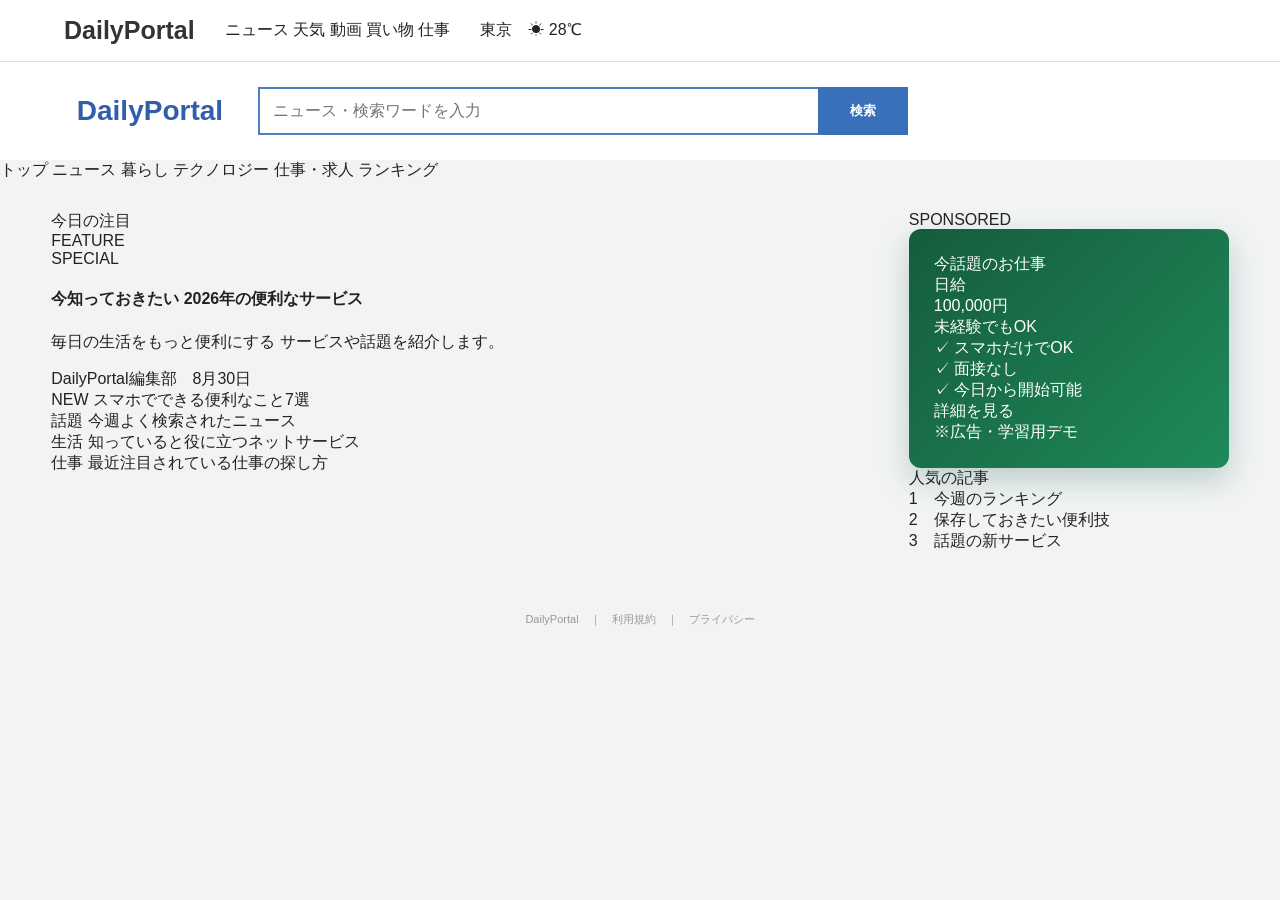
==== commit 1256eb66: "Update index.html" ====
--- a/index.html
+++ b/index.html
@@ -12,7 +12,6 @@
 
   <title>
     詐欺クリック体験
-    ～その広告、クリックしますか？～
   </title>
 
   <link
@@ -27,10 +26,13 @@
 
 <!-- =====================================================
      STEP 1
-     普通のポータルサイト
+     ポータルサイト
 ===================================================== -->
 
-<section id="screen-home" class="screen">
+<section
+  id="screen-home"
+  class="screen"
+>
 
   <header class="portal-header">
 
@@ -38,12 +40,16 @@
       DailyPortal
     </div>
 
-    <div class="weather">
+    <nav class="portal-nav">
+      <span>ニュース</span>
+      <span>天気</span>
+      <span>動画</span>
+      <span>買い物</span>
+      <span>仕事</span>
+    </nav>
+
+    <div class="portal-weather">
       東京　☀ 28℃
-    </div>
-
-    <div class="header-links">
-      ニュース　天気　メール　その他
     </div>
 
   </header>
@@ -59,7 +65,7 @@
 
       <input
         type="text"
-        placeholder="キーワードを入力"
+        placeholder="ニュース・検索ワードを入力"
       >
 
       <button type="button">
@@ -71,72 +77,78 @@
   </div>
 
 
-  <nav class="category-bar">
+  <div class="portal-category">
+
+    <span>トップ</span>
     <span>ニュース</span>
-    <span>スポーツ</span>
-    <span>エンタメ</span>
     <span>暮らし</span>
     <span>テクノロジー</span>
-    <span>ショッピング</span>
-  </nav>
+    <span>仕事・求人</span>
+    <span>ランキング</span>
+
+  </div>
 
 
   <main class="portal-main">
 
-    <section class="news-area">
-
-      <div class="section-title">
-        今日の注目ニュース
-      </div>
-
-
-      <article class="news-main">
-
-        <div class="news-photo">
-          話題
-        </div>
-
-        <div>
-
-          <div class="news-tag">
-            FEATURE
+    <section class="portal-news">
+
+      <div class="portal-section-title">
+        今日の注目
+      </div>
+
+
+      <article class="hero-news">
+
+        <div class="hero-image">
+          FEATURE
+        </div>
+
+        <div class="hero-text">
+
+          <div class="news-label">
+            SPECIAL
           </div>
 
           <h1>
             今知っておきたい
-            2026年の便利なサービス特集
+            2026年の便利なサービス
           </h1>
 
           <p>
             毎日の生活をもっと便利にする
-            サービスや最新ニュースを紹介。
+            サービスや話題を紹介します。
           </p>
 
+          <div class="article-meta">
+            DailyPortal編集部　8月30日
+          </div>
+
         </div>
 
       </article>
 
 
-      <div class="news-list">
+      <div class="news-lines">
 
         <div>
           <span>NEW</span>
-          スマートフォンの便利な新機能を紹介
+          スマホでできる便利なこと7選
         </div>
 
         <div>
           <span>話題</span>
-          今週注目されたニュースまとめ
+          今週よく検索されたニュース
         </div>
 
         <div>
           <span>生活</span>
-          知っていると便利なネットサービス
+          知っていると役に立つネットサービス
         </div>
 
         <div>
-          <span>特集</span>
-          最新テクノロジーを徹底解説
+          <span>仕事</span>
+          最近注目されている仕事の探し方
         </div>
 
       </div>
@@ -144,16 +156,16 @@
     </section>
 
 
-    <aside class="sidebar">
-
-      <div class="side-heading">
-        PR
-      </div>
-
-
-      <!-- =================================================
-           ★ 高収入求人広告
-      ================================================== -->
+    <!-- =================================================
+         広告
+    ================================================== -->
+
+    <aside class="portal-sidebar">
+
+      <div class="side-title">
+        SPONSORED
+      </div>
+
 
       <div
         id="job-ad"
@@ -162,62 +174,70 @@
         tabindex="0"
       >
 
-        <div class="job-ad-small">
+        <div class="ad-topline">
           今話題のお仕事
         </div>
 
-        <div class="job-ad-money">
+
+        <div class="ad-salary-title">
           日給
-          <strong>100,000円</strong>
-        </div>
-
-        <h2>
-          未経験OK！
-          <br>
-          スマホだけでできる
-        </h2>
-
-        <div class="job-ad-points">
-
-          <span>
+        </div>
+
+
+        <div class="ad-salary">
+          100,000<span>円</span>
+        </div>
+
+
+        <div class="ad-copy">
+          未経験でもOK
+        </div>
+
+
+        <div class="ad-points">
+
+          <div>
+            ✓ スマホだけでOK
+          </div>
+
+          <div>
             ✓ 面接なし
-          </span>
-
-          <span>
-            ✓ 今日からOK
-          </span>
-
-          <span>
-            ✓ 初心者歓迎
-          </span>
-
-        </div>
-
-        <div class="job-ad-button">
+          </div>
+
+          <div>
+            ✓ 今日から開始可能
+          </div>
+
+        </div>
+
+
+        <div class="ad-action">
           詳細を見る
         </div>
 
-        <div class="job-ad-tiny">
-          ※学習用の架空広告
-        </div>
-
-      </div>
-
-
-      <div class="side-heading">
+
+        <div class="ad-note">
+          ※広告・学習用デモ
+        </div>
+
+      </div>
+
+
+      <div class="side-title side-gap">
         人気の記事
       </div>
 
-      <div class="small-story">
-        今週のランキング
-      </div>
-
-      <div class="small-story">
-        保存しておきたい便利技
-      </div>
-
-      <div class="small-story">
-        最新アプリまとめ
+
+      <div class="ranking-item">
+        1　今週のランキング
+      </div>
+
+      <div class="ranking-item">
+        2　保存しておきたい便利技
+      </div>
+
+      <div class="ranking-item">
+        3　話題の新サービス
       </div>
 
     </aside>
@@ -235,33 +255,150 @@
 
 <!-- =====================================================
      STEP 1.5
-     ローディング
+     求人詳細
 ===================================================== -->
 
 <section
-  id="screen-loading"
+  id="screen-job"
   class="screen hidden"
 >
 
-  <div class="loading-screen">
-
-    <div class="loading-logo">
-      WorkSearch
-    </div>
-
-    <div class="loading-title">
-      求人情報を確認しています
-    </div>
-
-    <div class="progress-area">
-
-      <div id="progress-bar"></div>
-
-    </div>
-
-    <div id="loading-text">
-      条件を確認しています…
-    </div>
+  <div class="job-page">
+
+    <header class="job-header">
+
+      <div class="job-brand">
+        WorkMatch
+      </div>
+
+      <div class="job-header-right">
+        求人を探す　｜　保存
+      </div>
+
+    </header>
+
+
+    <main class="job-detail">
+
+      <div class="job-breadcrumb">
+        ホーム ＞ おすすめ求人 ＞ 特別案件
+      </div>
+
+
+      <div class="job-card">
+
+        <div class="job-card-top">
+
+          <span class="job-badge">
+            PICK UP
+          </span>
+
+          <span class="job-date">
+            本日掲載
+          </span>
+
+        </div>
+
+
+        <h1>
+          スマホだけでできる簡単なお仕事
+        </h1>
+
+
+        <div class="job-salary-big">
+          日給 <strong>100,000円</strong>
+        </div>
+
+
+        <div class="job-tags">
+
+          <span>
+            未経験歓迎
+          </span>
+
+          <span>
+            面接不要
+          </span>
+
+          <span>
+            即日開始
+          </span>
+
+        </div>
+
+
+        <div class="job-info-grid">
+
+          <div>
+            <small>勤務地</small>
+            <strong>オンライン</strong>
+          </div>
+
+          <div>
+            <small>勤務時間</small>
+            <strong>自由</strong>
+          </div>
+
+          <div>
+            <small>経験</small>
+            <strong>不問</strong>
+          </div>
+
+          <div>
+            <small>募集</small>
+            <strong>若干名</strong>
+          </div>
+
+        </div>
+
+
+        <div class="job-description">
+
+          <h2>
+            お仕事内容
+          </h2>
+
+          <p>
+            スマートフォンを使用した簡単な作業を
+            行っていただきます。
+          </p>
+
+          <p>
+            特別な経験や資格は必要ありません。
+          </p>
+
+        </div>
+
+
+        <div class="job-attention">
+
+          <strong>
+            今回の特別募集は残りわずかです
+          </strong>
+
+          <span>
+            本日分の受付には限りがあります。
+          </span>
+
+        </div>
+
+
+        <button
+          id="job-apply-button"
+          class="job-apply-button"
+          type="button"
+        >
+          この求人を詳しく確認する
+        </button>
+
+
+        <div class="job-small-note">
+          ※この画面は自由研究用の模擬画面です。
+        </div>
+
+      </div>
+
+    </main>
 
   </div>
 
@@ -281,98 +418,109 @@
 
   <div class="scan-page">
 
-    <div class="scan-header">
+    <header class="scan-header">
 
       <div class="scan-logo">
-        WorkSearch
-      </div>
-
-      <div class="scan-secure">
+        WorkMatch
+      </div>
+
+      <div class="scan-status-head">
         JOB MATCH SYSTEM
       </div>
 
-    </div>
-
-
-    <div class="scan-body">
-
-      <div class="scan-status">
-        JOB MATCH
-      </div>
+    </header>
+
+
+    <main class="scan-main">
+
+      <div class="scan-label">
+        MATCHING
+      </div>
+
 
       <h1>
-        あなたに合う求人を探しています
+        あなたに合う条件を
+        確認しています
       </h1>
 
+
       <p>
-        条件に一致する案件を確認しています。
+        求人条件を確認しています。
       </p>
 
 
-      <div class="check-row">
-
-        <span>
-          募集条件
-        </span>
-
-        <strong class="green">
-          ✓ 確認済み
-        </strong>
-
-      </div>
-
-
-      <div class="check-row">
-
-        <span>
-          勤務条件
-        </span>
-
-        <strong class="green">
-          ✓ 確認済み
-        </strong>
-
-      </div>
-
-
-      <div class="check-row">
-
-        <span>
-          報酬条件
-        </span>
-
-        <strong id="job-danger">
-          確認中…
-        </strong>
+      <div class="scan-list">
+
+        <div class="scan-row">
+
+          <span>
+            勤務条件
+          </span>
+
+          <strong class="ok">
+            ✓ 確認済み
+          </strong>
+
+        </div>
+
+
+        <div class="scan-row">
+
+          <span>
+            経験条件
+          </span>
+
+          <strong class="ok">
+            ✓ 確認済み
+          </strong>
+
+        </div>
+
+
+        <div class="scan-row">
+
+          <span>
+            報酬条件
+          </span>
+
+          <strong id="scan-reward">
+            確認中…
+          </strong>
+
+        </div>
 
       </div>
 
 
       <div
-        id="job-message"
-        class="danger-message hidden"
+        id="match-result"
+        class="match-result hidden"
       >
 
-        <div class="danger-title">
-          条件に一致する案件が見つかりました
-        </div>
-
-        <div>
-          高報酬案件の詳細を確認できます。
-        </div>
+        <div class="match-title">
+          条件に一致する求人が見つかりました
+        </div>
+
+        <div class="match-salary">
+          日給 100,000円
+        </div>
+
+        <p>
+          特別募集枠を確認できます。
+        </p>
 
       </div>
 
 
       <button
-        id="job-detail-button"
-        class="danger-button hidden"
+        id="match-detail-button"
+        class="scan-action hidden"
         type="button"
       >
-        案件の詳細を見る
+        特別募集枠を確認する
       </button>
 
-    </div>
+    </main>
 
   </div>
 
@@ -382,7 +530,7 @@
 
 <!-- =====================================================
      STEP 3
-     強い勧誘画面
+     強い勧誘
 ===================================================== -->
 
 <section
@@ -392,66 +540,64 @@
 
   <div class="offer-page">
 
-    <div class="offer-top">
-      WorkSearch Premium Jobs
-    </div>
-
-
-    <div class="offer-panel">
-
-
-      <div class="offer-badge">
-        HIGH REWARD
-      </div>
-
-
-      <div class="offer-title">
-        特別案件が見つかりました
-      </div>
-
-
-      <h1>
-        日給
-        <strong>100,000円</strong>
-      </h1>
-
-
-      <p class="offer-subtitle">
-        未経験でも応募可能
-      </p>
-
-
-      <div class="offer-features">
-
-        <div>
-          ✓ スマートフォンだけでOK
-        </div>
-
-        <div>
-          ✓ 面接不要
-        </div>
-
-        <div>
-          ✓ 今日から開始可能
-        </div>
-
-      </div>
-
-
-      <!-- 大きなカウントダウン -->
-
-      <div class="countdown-box">
-
-        <div class="countdown-title">
-          この案件の募集枠確認期限
-        </div>
-
-        <div id="countdown">
+    <header class="offer-header">
+      WorkMatch Premium
+    </header>
+
+
+    <main class="offer-panel">
+
+      <div class="premium-label">
+        SPECIAL OFFER
+      </div>
+
+
+      <div class="offer-small-title">
+        あなたにおすすめの特別案件
+      </div>
+
+
+      <div class="huge-salary">
+        <small>日給</small>
+        100,000<span>円</span>
+      </div>
+
+
+      <div class="offer-highlight">
+        未経験OK・面接不要
+      </div>
+
+
+      <div class="offer-checks">
+
+        <div>✓ スマホだけで作業</div>
+
+        <div>✓ 今日から開始可能</div>
+
+        <div>✓ 特別募集枠</div>
+
+      </div>
+
+
+      <!-- カウントダウン -->
+
+      <div class="deadline-box">
+
+        <div class="deadline-label">
+          特別募集の受付期限
+        </div>
+
+
+        <div
+          id="countdown"
+          class="countdown"
+        >
           00:30
         </div>
 
-        <div class="countdown-sub">
-          今すぐ詳細をご確認ください
+
+        <div class="deadline-note">
+          受付枠には限りがあります
         </div>
 
       </div>
@@ -459,35 +605,35 @@
 
       <div class="remaining-box">
 
-        残り募集枠
+        現在の受付枠
 
         <strong>
-          あと3名
+          残り <span id="remaining-slots">3</span>名
         </strong>
 
       </div>
 
 
-      <div class="fake-application">
-
-        <div class="application-title">
-          応募前の確認
-        </div>
+      <div class="fake-apply-area">
+
+        <div class="fake-apply-title">
+          次のステップ
+        </div>
+
 
         <p>
-          詳細確認を続けるには
-          本人確認を行ってください。
+          詳細を確認するには、
+          応募情報の確認へ進んでください。
         </p>
 
 
-        <!-- 本物の入力欄ではありません -->
-
-        <div class="fake-input">
-          お名前
-        </div>
-
-        <div class="fake-input">
-          メールアドレス
+        <div class="fake-field">
+          応募者情報
+        </div>
+
+
+        <div class="fake-field">
+          確認方法
         </div>
 
 
@@ -495,17 +641,17 @@
           id="final-warning-button"
           type="button"
         >
-          今すぐ応募を続ける
+          今すぐ確認して進む
         </button>
 
       </div>
 
 
-      <div class="tiny-text">
-        WorkSearch Premium Jobs
-      </div>
-
-    </div>
+      <div class="offer-footer">
+        WorkMatch Premium
+      </div>
+
+    </main>
 
   </div>
 
@@ -515,7 +661,7 @@
 
 <!-- =====================================================
      STEP 4
-     正体を明かす
+     種明かし
 ===================================================== -->
 
 <section
@@ -537,83 +683,83 @@
 
     <div class="reveal-main">
 
-      <div class="big-stop">
+      <div class="reveal-title">
         これは
         <strong>自由研究用の模擬サイト</strong>
-        です。
+        でした。
       </div>
 
 
       <p>
-        今回は「日給10万円」という強い魅力に加えて、
-        「未経験OK」「今日から」「残り3名」
-        「今すぐ確認」などの表現を組み合わせました。
+        ここまでの画面では、
+        高額報酬・簡単さ・限定感・緊急性などを
+        組み合わせて、クリックしたくなる状況を
+        模擬しました。
       </p>
 
     </div>
 
 
     <h2>
-      どこが人を急がせていた？
+      どこがポイントだった？
     </h2>
 
 
     <div class="explain-grid">
 
-
       <div class="explain-box">
-
-        <strong>
-          ① 高額報酬
-        </strong>
+        <div class="explain-number">01</div>
+
+        <h3>
+          高額報酬
+        </h3>
 
         <p>
-          「日給10万円」という
-          強いメリットを最初に見せました。
+          「日給10万円」という非常に目立つ
+          メリットを最初に表示しました。
         </p>
-
       </div>
 
 
       <div class="explain-box">
-
-        <strong>
-          ② ハードルを下げる
-        </strong>
+        <div class="explain-number">02</div>
+
+        <h3>
+          ハードルを下げる
+        </h3>
 
         <p>
-          「未経験OK」「面接なし」などで、
-          応募しやすそうに見せました。
+          「未経験OK」「面接不要」などで
+          簡単に応募できそうに見せました。
         </p>
-
       </div>
 
 
       <div class="explain-box">
-
-        <strong>
-          ③ 緊急性
-        </strong>
+        <div class="explain-number">03</div>
+
+        <h3>
+          限定感・緊急性
+        </h3>
 
         <p>
-          カウントダウンと
-          「残り3名」で焦りを作りました。
+          「残り3名」とカウントダウンで
+          急いで判断したくなる状況を作りました。
         </p>
-
       </div>
 
 
       <div class="explain-box">
-
-        <strong>
-          ④ 本人確認
-        </strong>
+        <div class="explain-number">04</div>
+
+        <h3>
+          正当そうな手続き
+        </h3>
 
         <p>
-          正当な応募手続きのように見せて、
-          行動を促しました。
+          「求人確認」「応募情報」などの
+          言葉で自然な手続きに見せました。
         </p>
-
       </div>
 
     </div>
@@ -624,7 +770,7 @@
       class="main-button"
       type="button"
     >
-      では、クイズに挑戦する
+      クイズに挑戦する
     </button>
 
   </div>
@@ -730,7 +876,7 @@
     <div class="clear-score">
 
       <span id="final-score">
-        5
+        0
       </span>
 
       <small>
@@ -738,11 +884,6 @@
       </small>
 
     </div>
-
-
-    <p class="clear-message">
-      すべての問題を終えました。
-    </p>
 
 
     <div class="memory-point">
@@ -766,6 +907,87 @@
         などで急かされても、
         まず情報源を確認しましょう。
       </p>
+
+    </div>
+
+
+    <!-- どこで怪しいと思ったか -->
+
+    <div class="feeling-box">
+
+      <h2>
+        どこで「怪しい」と感じましたか？
+      </h2>
+
+      <p>
+        発表で使えるように、
+        あなたの感じたタイミングを選んでください。
+      </p>
+
+
+      <div id="feeling-options">
+
+        <button
+          class="feeling-option"
+          data-feeling="広告"
+          type="button"
+        >
+          最初の広告
+        </button>
+
+
+        <button
+          class="feeling-option"
+          data-feeling="高額報酬"
+          type="button"
+        >
+          「日給10万円」を見たとき
+        </button>
+
+
+        <button
+          class="feeling-option"
+          data-feeling="診断"
+          type="button"
+        >
+          求人診断を見たとき
+        </button>
+
+
+        <button
+          class="feeling-option"
+          data-feeling="カウントダウン"
+          type="button"
+        >
+          カウントダウンを見たとき
+        </button>
+
+
+        <button
+          class="feeling-option"
+          data-feeling="本人確認"
+          type="button"
+        >
+          本人確認の直前
+        </button>
+
+
+        <button
+          class="feeling-option"
+          data-feeling="最後まで"
+          type="button"
+        >
+          最後まで気づかなかった
+        </button>
+
+      </div>
+
+
+      <div
+        id="feeling-result"
+        class="feeling-result hidden"
+      >
+      </div>
 
     </div>
 
@@ -786,7 +1008,7 @@
 
 <!-- =====================================================
      STEP 6
-     最終シミュレーション
+     最終判断
 ===================================================== -->
 
 <section
@@ -820,14 +1042,14 @@
 
 
       <p>
-        未経験OK。面接なし。
+        未経験OK。面接不要。
         今日から始められる簡単なお仕事です。
       </p>
 
 
       <p>
         募集枠には限りがあります。
-        詳細は下のリンクから確認してください。
+        詳細は下のボタンから確認してください。
       </p>
 
 
@@ -844,7 +1066,6 @@
 
 
     <div class="final-options">
-
 
       <button
         class="final-option"
@@ -860,7 +1081,7 @@
         data-answer="bad"
         type="button"
       >
-        投稿者に連絡して個人情報を送る
+        投稿者へ個人情報を送って確認する
       </button>
 
 
@@ -905,69 +1126,62 @@
 
 
     <h1>
-      おつかれさまでした。
+      体験終了
     </h1>
 
 
-    <p>
-      「高収入」「今だけ」「残りわずか」などの
-      強い言葉を見たときほど、いったん止まりましょう。
+    <p class="end-lead">
+      高額報酬や強い言葉に引っ張られても、
+      まず立ち止まって確認する。
     </p>
 
 
     <div class="end-grid">
 
-
       <div>
-
         <strong>
-          焦らない
+          ① 焦らない
         </strong>
 
         <p>
-          急かされても、すぐに行動しない。
+          「今すぐ」「残り○名」などで
+          急かされても、まず落ち着く。
         </p>
-
       </div>
 
 
       <div>
-
         <strong>
-          情報源を確認
+          ② 調べる
         </strong>
 
         <p>
-          求人元・送信元・URLなどを確認する。
+          求人元や仕事内容について
+          別の方法でも確認する。
         </p>
-
       </div>
 
 
       <div>
-
         <strong>
-          別の方法で確認
+          ③ 安易に情報を渡さない
         </strong>
 
         <p>
-          公式サイトなどから情報を確認する。
+          必要性が確認できるまで、
+          個人情報を入力・送信しない。
         </p>
-
-      </div>
-
-
-    </div>
-
-
-    <!-- ===============================================
-         コード解説
-    ================================================ -->
+      </div>
+
+    </div>
+
+
+    <!-- コード解説 -->
 
     <div class="code-learning">
 
       <h2>
-        このサイトはどうやって動いていた？
+        このサイトの仕組み
       </h2>
 
 
@@ -978,14 +1192,13 @@
         </div>
 
         <h3>
-          「何を置くか」
+          ページの構造
         </h3>
 
         <p>
-          HTMLでは、文字・ボタン・画面など、
-          ページの構造を作っています。
+          見出し、文章、ボタンなどを
+          HTMLで配置しています。
         </p>
-
 
         <code>
           &lt;button&gt;詳細を見る&lt;/button&gt;
@@ -1001,16 +1214,18 @@
         </div>
 
         <h3>
-          「どう見せるか」
+          見た目
         </h3>
 
         <p>
-          CSSでは、色・大きさ・位置・余白などを設定しています。
+          色・大きさ・余白・位置などを
+          CSSで設定しています。
         </p>
 
-
         <code>
-          .hidden { display: none; }
+          .hidden {
+            display: none;
+          }
         </code>
 
       </div>
@@ -1023,18 +1238,16 @@
         </div>
 
         <h3>
-          「何をしたらどうなるか」
+          動き
         </h3>
 
         <p>
-          JavaScriptでは、
-          広告をクリックしたときの画面切り替えや、
-          クイズの判定などを作っています。
+          ボタンを押したときの画面切り替えや、
+          クイズの判定などをJavaScriptで作っています。
         </p>
 
-
         <code>
-          ad.addEventListener("click", function() { ... });
+          addEventListener(...)
         </code>
 
       </div>
@@ -1051,57 +1264,22 @@
         </h3>
 
         <p>
-          1秒ごとに残り時間を減らして表示しています。
+          1秒ごとに残り時間を減らして、
+          画面に表示しています。
         </p>
-
 
         <code>
           setInterval(function() {
-          seconds--;
+            seconds--;
           }, 1000);
         </code>
 
       </div>
 
-
-      <div class="learning-item">
-
-        <div class="learning-label">
-          画面切り替え
-        </div>
-
-        <h3>
-          このサイトの中心部分
-        </h3>
-
-        <div class="flow">
-
-          <span>
-            広告をクリック
-          </span>
-
-          <b>↓</b>
-
-          <span>
-            今の画面を隠す
-          </span>
-
-          <b>↓</b>
-
-          <span>
-            次の画面を表示
-          </span>
-
-        </div>
-
-      </div>
-
-    </div>
-
-
-    <!-- ===============================================
-         自由研究まとめ
-    ================================================ -->
+    </div>
+
+
+    <!-- 研究まとめ -->
 
     <div class="research-note">
 
@@ -1112,31 +1290,31 @@
 
       <p>
         この作品では、
-        高額報酬や緊急性などの表示によって、
-        利用者が冷静に判断しにくくなる状況を
-        安全な模擬環境で体験できるようにしました。
+        高額報酬・手軽さ・限定感・緊急性などの
+        表示が、利用者の判断にどのような影響を
+        与えるかを体験できるようにしました。
       </p>
 
 
       <p>
-        「日給10万円」「未経験OK」「残り3名」
-        「今すぐ」といった表現を組み合わせ、
-        興味・安心感・焦りを順番に刺激する構成にしています。
+        最初は普通のポータルサイトとして始まり、
+        求人広告をきっかけに、徐々に
+        「応募したい」「急がなければ」という
+        状況になるよう構成しました。
       </p>
 
 
       <p>
-        その後、解説・クイズ・最終シミュレーションを行い、
-        「急かされても、まず確認する」という行動につなげることを
-        目的としています。
+        そして最後に種明かしを行い、
+        クイズと最終判断を通して、
+        「急かされても、いったん止まる」
+        ことを覚えてもらうことを目的としています。
       </p>
 
     </div>
 
 
-    <!-- ===============================================
-         出典
-    ================================================ -->
+    <!-- 出典 -->
 
     <div class="sources">
 
@@ -1194,9 +1372,13 @@
 
       <p class="source-note">
 
-        ※この作品は自由研究・学習目的の模擬サイトです。<br>
-
-        ※実在する企業・求人サービスとは関係ありません。<br>
+        ※この作品は自由研究・学習目的の模擬サイトです。
+
+        <br>
+
+        ※実在する企業・求人サービスとは関係ありません。
+
+        <br>
 
         ※入力情報を保存・送信する機能はありません。
 
@@ -1209,6 +1391,7 @@
 </section>
 
 
+
 <script src="script.js"></script>
 
 </body>
--- a/style.css
+++ b/style.css
@@ -29,10 +29,11 @@
 
 
 /* =========================================================
-   ポータルサイト
+   ポータル
 ========================================================= */
 
 .portal-header {
+
   height: 62px;
 
   background: #fff;
@@ -46,31 +47,40 @@
   padding: 0 5%;
 
   gap: 30px;
+
 }
 
 .portal-logo {
+
   font-size: 25px;
 
   font-weight: 800;
 
   color: #333;
+
 }
 
 .weather {
+
   color: #666;
 
   font-size: 13px;
+
 }
 
 .header-links {
+
   margin-left: auto;
 
   color: #666;
 
   font-size: 13px;
-}
+
+}
+
 
 .portal-search {
+
   background: white;
 
   display: flex;
@@ -80,38 +90,50 @@
   gap: 35px;
 
   padding: 25px 6%;
-}
+
+}
+
 
 .search-logo {
+
   font-size: 28px;
 
   font-weight: 800;
 
-  color: #263b85;
-}
+  color: #315ea8;
+
+}
+
 
 .search-box {
+
   display: flex;
 
   width: min(650px, 100%);
-}
+
+}
+
 
 .search-box input {
+
   flex: 1;
 
-  border: 2px solid #2c55a2;
+  border: 2px solid #4b7fbe;
 
   border-right: none;
 
   padding: 13px;
 
   font-size: 16px;
-}
+
+}
+
 
 .search-box button {
+
   border: none;
 
-  background: #2c55a2;
+  background: #3970b9;
 
   color: white;
 
@@ -119,10 +141,11 @@
 
   font-weight: 700;
 
-  cursor: pointer;
-}
+}
+
 
 .category-bar {
+
   display: flex;
 
   gap: 30px;
@@ -140,9 +163,12 @@
   color: #444;
 
   overflow-x: auto;
-}
+
+}
+
 
 .portal-main {
+
   width: min(1180px, 92%);
 
   margin: 30px auto;
@@ -152,37 +178,49 @@
   grid-template-columns: 1fr 320px;
 
   gap: 30px;
-}
+
+}
+
 
 .news-area {
+
   background: white;
 
   border-radius: 8px;
 
   padding: 25px;
-}
+
+}
+
 
 .section-title {
+
   font-size: 18px;
 
   font-weight: 800;
 
-  border-left: 5px solid #2c55a2;
+  border-left: 5px solid #3970b9;
 
   padding-left: 10px;
 
   margin-bottom: 20px;
-}
+
+}
+
 
 .news-main {
+
   display: grid;
 
   grid-template-columns: 250px 1fr;
 
   gap: 20px;
-}
+
+}
+
 
 .news-photo {
+
   height: 160px;
 
   background:
@@ -201,43 +239,61 @@
   font-size: 35px;
 
   color: #31518d;
-}
+
+}
+
 
 .news-tag {
+
   font-size: 11px;
 
   color: #c33;
 
   font-weight: 800;
-}
+
+}
+
 
 .news-main h1 {
+
   font-size: 25px;
 
   line-height: 1.45;
 
   margin: 8px 0;
-}
+
+}
+
 
 .news-main p {
+
   color: #666;
 
   line-height: 1.7;
-}
+
+}
+
 
 .news-list {
+
   margin-top: 25px;
 
   border-top: 1px solid #eee;
-}
+
+}
+
 
 .news-list div {
+
   padding: 14px 0;
 
   border-bottom: 1px solid #eee;
-}
+
+}
+
 
 .news-list span {
+
   color: #d33;
 
   font-size: 11px;
@@ -245,9 +301,12 @@
   font-weight: 800;
 
   margin-right: 10px;
-}
+
+}
+
 
 .side-heading {
+
   font-size: 13px;
 
   font-weight: 800;
@@ -255,119 +314,165 @@
   margin-bottom: 12px;
 
   color: #555;
+
 }
 
 
 /* =========================================================
-   広告
+   求人広告
 ========================================================= */
 
-.security-ad {
+.job-ad {
+
   background:
     linear-gradient(
       135deg,
-      #0d2f62,
-      #1f62bf
+      #155c3b,
+      #1f8a59
     );
 
   color: white;
 
-  border-radius: 10px;
+  border-radius: 12px;
 
   padding: 25px;
 
   cursor: pointer;
 
   box-shadow:
-    0 10px 30px rgba(0,0,0,.2);
+    0 12px 30px rgba(26,100,70,.25);
 
   transition:
     transform .2s,
     box-shadow .2s;
-}
-
-.security-ad:hover {
+
+}
+
+
+.job-ad:hover {
+
   transform: translateY(-3px);
 
   box-shadow:
-    0 16px 38px rgba(0,0,0,.25);
-}
-
-.ad-company {
-  font-size: 22px;
-
-  font-weight: 800;
-}
-
-.ad-small {
-  font-size: 9px;
-
-  opacity: .6;
-
-  margin-top: 3px;
-}
-
-.security-ad h2 {
-  font-size: 25px;
+    0 18px 40px rgba(26,100,70,.32);
+
+}
+
+
+.job-ad-small {
+
+  font-size: 10px;
+
+  opacity: .8;
+
+}
+
+
+.job-ad-money {
+
+  margin-top: 8px;
+
+  font-size: 18px;
+
+}
+
+
+.job-ad-money strong {
+
+  display: block;
+
+  font-size: 42px;
+
+  line-height: 1;
+
+  color: #ffe66d;
+
+  margin-top: 5px;
+
+}
+
+
+.job-ad h2 {
+
+  font-size: 23px;
 
   line-height: 1.4;
 
-  margin: 25px 0 12px;
-}
-
-.security-ad p {
+  margin: 17px 0;
+
+}
+
+
+.job-ad-points {
+
+  display: grid;
+
+  gap: 6px;
+
+  font-size: 13px;
+
+}
+
+
+.job-ad-button {
+
+  margin-top: 20px;
+
+  padding: 13px;
+
+  background: white;
+
+  color: #16623f;
+
+  border-radius: 7px;
+
+  text-align: center;
+
+  font-weight: 900;
+
+}
+
+
+.job-ad-tiny {
+
+  text-align: right;
+
+  font-size: 8px;
+
+  margin-top: 9px;
+
+  opacity: .5;
+
+}
+
+
+.small-story {
+
+  background: white;
+
+  padding: 15px;
+
+  margin-bottom: 1px;
+
+  border-bottom: 1px solid #eee;
+
   font-size: 14px;
 
-  opacity: .92;
-}
-
-.ad-button {
-  margin-top: 22px;
-
-  background: white;
-
-  color: #1554a5;
-
-  border-radius: 7px;
+}
+
+
+.portal-footer {
 
   text-align: center;
 
-  padding: 13px;
-
-  font-weight: 800;
-}
-
-.ad-footer {
-  text-align: center;
-
-  font-size: 10px;
-
-  margin-top: 10px;
-
-  opacity: .6;
-}
-
-.small-story {
-  background: white;
-
-  padding: 15px;
-
-  margin-bottom: 1px;
-
-  border-bottom: 1px solid #eee;
-
-  font-size: 14px;
-}
-
-.portal-footer {
-  text-align: center;
-
   color: #999;
 
   font-size: 11px;
 
   padding: 30px;
-}
+
+}
+
 
 
 /* =========================================================
@@ -375,13 +480,14 @@
 ========================================================= */
 
 .loading-screen {
+
   min-height: 100vh;
 
   background:
     linear-gradient(
       145deg,
-      #071428,
-      #102b55
+      #123b69,
+      #2b6faf
     );
 
   color: white;
@@ -395,23 +501,32 @@
   align-items: center;
 
   padding: 30px;
-}
+
+}
+
 
 .loading-logo {
+
   font-size: 34px;
 
   font-weight: 800;
 
   margin-bottom: 35px;
-}
+
+}
+
 
 .loading-title {
+
   font-size: 20px;
 
   margin-bottom: 30px;
-}
+
+}
+
 
 .progress-area {
+
   width: min(500px, 90%);
 
   height: 8px;
@@ -421,24 +536,31 @@
   border-radius: 10px;
 
   overflow: hidden;
-}
+
+}
+
 
 #progress-bar {
+
   width: 0%;
 
   height: 100%;
 
-  background: #61a8ff;
+  background: #8fd2ff;
 
   transition: width .15s;
-}
+
+}
+
 
 #loading-text {
+
   margin-top: 15px;
 
-  color: #b7c8df;
+  color: #d7ebff;
 
   font-size: 13px;
+
 }
 
 
@@ -447,15 +569,19 @@
 ========================================================= */
 
 .scan-page {
+
   min-height: 100vh;
 
   background: #f5f7fa;
-}
+
+}
+
 
 .scan-header {
+
   height: 70px;
 
-  background: #fff;
+  background: white;
 
   border-bottom: 1px solid #ddd;
 
@@ -466,21 +592,30 @@
   justify-content: space-between;
 
   padding: 0 6%;
-}
+
+}
+
 
 .scan-logo {
+
   font-size: 24px;
 
   font-weight: 800;
-}
+
+}
+
 
 .scan-secure {
+
   color: #378d5d;
 
   font-size: 11px;
-}
+
+}
+
 
 .scan-body {
+
   width: min(700px, 92%);
 
   margin: 80px auto;
@@ -493,25 +628,37 @@
 
   box-shadow:
     0 10px 35px rgba(0,0,0,.08);
-}
+
+}
+
 
 .scan-status {
+
   color: #2d63ae;
 
   font-size: 12px;
 
   font-weight: 800;
-}
+
+}
+
 
 .scan-body h1 {
+
   font-size: 31px;
-}
+
+}
+
 
 .scan-body p {
+
   color: #666;
-}
+
+}
+
 
 .check-row {
+
   display: flex;
 
   justify-content: space-between;
@@ -519,37 +666,52 @@
   padding: 18px 0;
 
   border-bottom: 1px solid #eee;
-}
+
+}
+
 
 .green {
+
   color: #258051;
-}
-
-#scan-danger {
+
+}
+
+
+#job-danger {
+
   color: #777;
-}
+
+}
+
 
 .danger-message {
+
   margin-top: 25px;
 
-  background: #fff4f4;
-
-  border: 1px solid #e9b4b4;
+  background: #fff7ec;
+
+  border: 1px solid #e9c58e;
 
   padding: 20px;
 
   border-radius: 8px;
 
-  color: #852525;
-}
+  color: #805018;
+
+}
+
 
 .danger-title {
+
   font-weight: 800;
 
   margin-bottom: 7px;
-}
+
+}
+
 
 .danger-button {
+
   margin-top: 20px;
 
   width: 100%;
@@ -558,7 +720,7 @@
 
   border: none;
 
-  background: #c93232;
+  background: #b66a16;
 
   color: white;
 
@@ -569,260 +731,302 @@
   font-weight: 800;
 
   cursor: pointer;
+
 }
 
 
 /* =========================================================
-   警告画面
+   高収入案件画面
 ========================================================= */
 
-.alert-page {
+.offer-page {
+
   min-height: 100vh;
 
-  background: #eeeeee;
-}
-
-.alert-top {
+  background:
+    linear-gradient(
+      180deg,
+      #f7f8fa,
+      #eceff3
+    );
+
+}
+
+
+.offer-top {
+
+  background: #215f9d;
+
+  color: white;
+
   padding: 20px 5%;
 
-  background: #181818;
-
-  color: white;
-
   font-weight: 800;
-}
-
-.alert-panel {
-  width: min(650px, 92%);
-
-  margin: 45px auto;
+
+}
+
+
+.offer-panel {
+
+  width: min(680px, 92%);
+
+  margin: 40px auto;
 
   background: white;
 
+  border-radius: 14px;
+
   padding: 35px;
 
-  border-radius: 8px;
-
   box-shadow:
-    0 10px 35px rgba(0,0,0,.18);
-}
-
-.alert-icon {
-  width: 55px;
-
-  height: 55px;
-
-  border-radius: 50%;
-
-  display: flex;
-
-  align-items: center;
-
-  justify-content: center;
-
-  background: #bd2e2e;
-
-  color: white;
-
-  font-size: 30px;
+    0 12px 40px rgba(0,0,0,.12);
+
+}
+
+
+.offer-badge {
+
+  display: inline-block;
+
+  background: #fff0d2;
+
+  color: #a35d00;
+
+  padding: 7px 10px;
+
+  border-radius: 20px;
+
+  font-size: 11px;
+
+  font-weight: 900;
+
+  letter-spacing: 1px;
+
+}
+
+
+.offer-title {
+
+  margin-top: 18px;
+
+  color: #666;
+
+  font-size: 16px;
+
+}
+
+
+.offer-panel h1 {
+
+  margin: 8px 0 0;
+
+  font-size: 40px;
+
+}
+
+
+.offer-panel h1 strong {
+
+  color: #cb5a18;
+
+  font-size: 55px;
+
+}
+
+
+.offer-subtitle {
+
+  font-size: 16px;
+
+  color: #555;
+
+}
+
+
+.offer-features {
+
+  display: grid;
+
+  gap: 8px;
+
+  margin-top: 18px;
+
+  color: #555;
+
+}
+
+
+.countdown-box {
+
+  margin-top: 28px;
+
+  padding: 22px;
+
+  text-align: center;
+
+  border-radius: 10px;
+
+  background: #fff0ef;
+
+  border: 2px solid #d64949;
+
+}
+
+
+.countdown-title {
+
+  font-size: 13px;
+
+  color: #8e2a2a;
 
   font-weight: 800;
-}
-
-.alert-label {
-  color: #bd2e2e;
-
-  font-size: 11px;
-
-  font-weight: 800;
-
-  margin-top: 20px;
-}
-
-.alert-panel h1 {
-  font-size: 32px;
-
-  line-height: 1.45;
-}
-
-.alert-important {
-  color: #8b2929;
-
-  font-weight: 800;
-
-  line-height: 1.8;
-}
-
-.alert-warning {
-  color: #555;
-
-  line-height: 1.8;
-}
-
-
-/* =========================================================
-   カウントダウン
-========================================================= */
-
-.countdown-box {
-  margin-top: 28px;
-
-  padding: 22px;
-
-  text-align: center;
-
-  border-radius: 10px;
-
-  background: #fff1f1;
-
-  border: 2px solid #d63c3c;
-}
-
-.countdown-title {
-  font-size: 13px;
-
-  color: #8f1f1f;
-
-  font-weight: 800;
-}
+
+}
+
 
 #countdown {
-  margin-top: 5px;
+
+  margin-top: 6px;
 
   font-family:
     "Courier New",
     monospace;
 
-  font-size: 56px;
+  font-size: 62px;
 
   line-height: 1;
 
   font-weight: 900;
 
-  color: #c90000;
-
-  letter-spacing: 3px;
-}
+  color: #c50000;
+
+  letter-spacing: 4px;
+
+}
+
 
 .countdown-sub {
-  margin-top: 8px;
+
+  margin-top: 9px;
 
   font-size: 11px;
 
-  color: #8f5555;
-}
-
-.alert-panel.urgent .countdown-box {
-  background: #ffe0e0;
-
-  border-color: #a90000;
-
-  box-shadow:
-    0 0 25px rgba(200,0,0,.2);
-}
-
-.alert-panel.urgent #countdown {
-  color: #a90000;
-
-  transform: scale(1.05);
-}
-
-.alert-info {
-  border-top: 1px solid #ddd;
-
-  border-bottom: 1px solid #ddd;
+  color: #8e4e4e;
+
+}
+
+
+.remaining-box {
+
+  margin-top: 15px;
+
+  text-align: center;
+
+  padding: 14px;
+
+  background: #fff8df;
+
+  border-radius: 8px;
+
+  color: #745c18;
+
+}
+
+
+.remaining-box strong {
+
+  color: #bb5c00;
+
+  margin-left: 6px;
+
+  font-size: 20px;
+
+}
+
+
+.fake-application {
 
   margin-top: 25px;
-}
-
-.alert-info div {
-  display: flex;
-
-  justify-content: space-between;
-
-  padding: 13px 0;
-
-  border-bottom: 1px solid #eee;
-}
-
-.alert-info div:last-child {
-  border-bottom: none;
-}
-
-.alert-info span {
-  color: #777;
-}
-
-.alert-info strong {
-  color: #bd2e2e;
-}
-
-.fake-login {
-  margin-top: 30px;
+
+  padding: 22px;
 
   border: 1px solid #ddd;
 
-  padding: 22px;
-
-  border-radius: 8px;
-}
-
-.fake-login-title {
+  border-radius: 10px;
+
+}
+
+
+.application-title {
+
+  font-size: 18px;
+
   font-weight: 800;
 
-  font-size: 18px;
-}
-
-.fake-login p {
+}
+
+
+.fake-application p {
+
   color: #666;
 
   line-height: 1.7;
-}
+
+}
+
 
 .fake-input {
+
+  padding: 14px;
+
+  margin-top: 11px;
+
+  color: #aaa;
+
   border: 1px solid #ccc;
 
-  padding: 14px;
+  border-radius: 6px;
+
+  background: #fafafa;
+
+}
+
+
+#final-warning-button {
+
+  width: 100%;
+
+  margin-top: 15px;
+
+  padding: 16px;
+
+  border: none;
+
+  background: #d04a2f;
+
+  color: white;
+
+  border-radius: 7px;
+
+  font-weight: 900;
+
+  font-size: 16px;
+
+  cursor: pointer;
+
+}
+
+
+.tiny-text {
+
+  margin-top: 18px;
+
+  text-align: center;
 
   color: #aaa;
 
-  margin-top: 12px;
-
-  border-radius: 6px;
-
-  background: #fafafa;
-}
-
-#final-warning-button {
-  width: 100%;
-
-  margin-top: 15px;
-
-  padding: 16px;
-
-  border: none;
-
-  border-radius: 6px;
-
-  background: #c72f2f;
-
-  color: white;
-
-  font-weight: 900;
-
-  font-size: 16px;
-
-  cursor: pointer;
-}
-
-.tiny-text {
-  text-align: center;
-
-  color: #bbb;
-
   font-size: 9px;
 
-  margin-top: 20px;
 }
 
 
@@ -834,18 +1038,22 @@
 .quiz-page,
 .final-page,
 .end-page {
+
   width: min(900px, 92%);
 
   margin: auto;
 
   padding: 75px 0;
-}
+
+}
+
 
 .reveal-badge,
 .complete {
+
   display: inline-block;
 
-  background: #111827;
+  background: #2463c3;
 
   color: white;
 
@@ -856,40 +1064,58 @@
   font-size: 11px;
 
   letter-spacing: 2px;
-}
+
+}
+
 
 .reveal-page h1,
 .quiz-page h1,
 .final-page h1,
 .end-page h1 {
+
   font-size: 42px;
 
   margin: 20px 0 35px;
-}
+
+}
+
 
 .reveal-main {
-  background: #111827;
-
-  color: white;
-
-  padding: 35px;
+
+  background: white;
+
+  border-left: 7px solid #2463c3;
+
+  padding: 30px;
 
   border-radius: 12px;
 
   line-height: 1.8;
-}
+
+  box-shadow:
+    0 6px 25px rgba(0,0,0,.07);
+
+}
+
 
 .big-stop {
+
   font-size: 24px;
 
   line-height: 1.7;
-}
+
+}
+
 
 .big-stop strong {
-  color: #ff7777;
-}
+
+  color: #cf4d42;
+
+}
+
 
 .explain-grid {
+
   display: grid;
 
   grid-template-columns:
@@ -898,9 +1124,12 @@
   gap: 15px;
 
   margin-top: 25px;
-}
+
+}
+
 
 .explain-box {
+
   background: white;
 
   padding: 25px;
@@ -909,15 +1138,21 @@
 
   box-shadow:
     0 5px 20px rgba(0,0,0,.07);
-}
+
+}
+
 
 .explain-box p {
+
   color: #666;
 
   line-height: 1.7;
-}
+
+}
+
 
 .main-button {
+
   margin-top: 30px;
 
   padding: 15px 28px;
@@ -934,15 +1169,6 @@
 
   cursor: pointer;
 
-  transition:
-    transform .15s,
-    opacity .15s;
-}
-
-.main-button:hover {
-  transform: translateY(-2px);
-
-  opacity: .92;
 }
 
 
@@ -951,6 +1177,7 @@
 ========================================================= */
 
 .quiz-label {
+
   color: #2463c3;
 
   font-weight: 800;
@@ -958,9 +1185,12 @@
   font-size: 12px;
 
   letter-spacing: 1px;
-}
+
+}
+
 
 .quiz-counter {
+
   display: flex;
 
   justify-content: space-between;
@@ -968,9 +1198,12 @@
   margin-bottom: 15px;
 
   color: #666;
-}
+
+}
+
 
 .quiz-card {
+
   background: white;
 
   padding: 35px;
@@ -979,13 +1212,19 @@
 
   box-shadow:
     0 8px 30px rgba(0,0,0,.08);
-}
+
+}
+
 
 .quiz-card h2 {
+
   line-height: 1.7;
-}
+
+}
+
 
 .quiz-option {
+
   display: block;
 
   width: 100%;
@@ -1006,30 +1245,36 @@
 
   font-size: 15px;
 
-  transition:
-    border-color .15s,
-    transform .15s;
-}
+}
+
 
 .quiz-option:hover {
+
   border-color: #2463c3;
 
-  transform: translateY(-1px);
-}
+}
+
 
 .quiz-option.correct {
+
   border-color: #2d914f;
 
   background: #f0fff4;
-}
+
+}
+
 
 .quiz-option.wrong {
+
   border-color: #c83232;
 
   background: #fff2f2;
-}
+
+}
+
 
 .quiz-result {
+
   margin-top: 20px;
 
   padding: 20px;
@@ -1039,14 +1284,16 @@
   background: #eef5ff;
 
   line-height: 1.8;
+
 }
 
 
 /* =========================================================
-   正解時の達成演出
+   正解ポップアップ
 ========================================================= */
 
 .reward-overlay {
+
   position: fixed;
 
   inset: 0;
@@ -1056,13 +1303,11 @@
 
   z-index: 9998;
 
-  opacity: 0;
-
-  animation:
-    rewardOverlayShow .25s ease forwards;
-}
+}
+
 
 .reward-popup {
+
   position: fixed;
 
   left: 50%;
@@ -1090,21 +1335,30 @@
 
   animation:
     rewardShow .8s ease forwards;
-}
+
+}
+
 
 .reward-popup.correct-answer {
+
   border: 3px solid #36a269;
-}
+
+}
+
 
 .reward-main {
+
   font-size: 30px;
 
   font-weight: 900;
 
   color: #1d8f4d;
-}
+
+}
+
 
 .reward-point {
+
   margin-top: 8px;
 
   font-size: 18px;
@@ -1112,62 +1366,62 @@
   font-weight: 800;
 
   color: #2463c3;
-}
+
+}
+
 
 .reward-message {
+
   margin-top: 10px;
 
   color: #666;
 
   line-height: 1.6;
-}
+
+}
+
 
 @keyframes rewardShow {
 
   0% {
+
     opacity: 0;
 
     transform:
       translate(-50%, -50%)
       scale(.7);
+
   }
 
   60% {
+
     opacity: 1;
 
     transform:
       translate(-50%, -50%)
       scale(1.08);
+
   }
 
   100% {
+
     opacity: 1;
 
     transform:
       translate(-50%, -50%)
       scale(1);
+
   }
 
 }
 
-@keyframes rewardOverlayShow {
-
-  from {
-    opacity: 0;
-  }
-
-  to {
-    opacity: 1;
-  }
-
-}
-
 
 /* =========================================================
-   全問クリア
+   クリア
 ========================================================= */
 
 .clear-page {
+
   min-height: 100vh;
 
   width: min(800px, 92%);
@@ -1177,12 +1431,15 @@
   padding: 80px 0;
 
   text-align: center;
-}
+
+}
+
 
 .clear-badge {
+
   display: inline-block;
 
-  background: #111827;
+  background: #2463c3;
 
   color: white;
 
@@ -1192,10 +1449,11 @@
 
   font-size: 11px;
 
-  letter-spacing: 2px;
-}
+}
+
 
 .clear-icon {
+
   width: 100px;
 
   height: 100px;
@@ -1218,17 +1476,20 @@
 
   font-weight: 900;
 
-  animation:
-    clearPop .65s ease;
-}
+}
+
 
 .clear-page h1 {
+
   font-size: 52px;
 
   margin: 0;
-}
+
+}
+
 
 .clear-score {
+
   margin-top: 15px;
 
   font-size: 60px;
@@ -1236,21 +1497,30 @@
   font-weight: 900;
 
   color: #2463c3;
-}
+
+}
+
 
 .clear-score small {
+
   font-size: 25px;
 
   color: #888;
-}
+
+}
+
 
 .clear-message {
+
   color: #666;
 
   font-size: 17px;
-}
+
+}
+
 
 .memory-point {
+
   margin: 35px auto 0;
 
   max-width: 650px;
@@ -1265,68 +1535,63 @@
     0 8px 30px rgba(0,0,0,.08);
 
   border-top: 5px solid #2463c3;
-}
+
+}
+
 
 .memory-title {
+
   font-size: 13px;
 
   font-weight: 800;
 
   color: #666;
 
-  letter-spacing: 1px;
-}
+}
+
 
 .memory-text {
+
   margin-top: 12px;
 
   font-size: 25px;
 
   line-height: 1.5;
-}
+
+}
+
 
 .memory-text strong {
+
   color: #2463c3;
-}
+
+}
+
 
 .memory-point p {
+
   color: #666;
 
   line-height: 1.8;
-}
-
-@keyframes clearPop {
-
-  0% {
-    opacity: 0;
-
-    transform: scale(.4);
-  }
-
-  70% {
-    opacity: 1;
-
-    transform: scale(1.15);
-  }
-
-  100% {
-    transform: scale(1);
-  }
 
 }
 
 
 /* =========================================================
-   最終シミュレーション
+   最終
 ========================================================= */
 
 .final-lead {
+
   color: #666;
 
   line-height: 1.8;
-}
+
+}
+
 
 .message-card {
+
   background: white;
 
   padding: 30px;
@@ -1337,23 +1602,32 @@
 
   box-shadow:
     0 8px 30px rgba(0,0,0,.08);
-}
+
+}
+
 
 .message-title {
+
   font-weight: 800;
 
   font-size: 20px;
 
   margin-bottom: 20px;
-}
+
+}
+
 
 .message-card p {
+
   color: #555;
 
   line-height: 1.8;
-}
+
+}
+
 
 .message-link {
+
   display: inline-block;
 
   padding: 12px 20px;
@@ -1365,17 +1639,23 @@
   border-radius: 6px;
 
   margin-top: 10px;
-}
+
+}
+
 
 .final-options {
+
   display: grid;
 
   gap: 12px;
 
   margin-top: 15px;
-}
+
+}
+
 
 .final-option {
+
   padding: 17px;
 
   background: white;
@@ -1389,10 +1669,22 @@
   cursor: pointer;
 
   font-size: 15px;
-}
-
-.final-option:hover {
-  border-color: #2463c3;
+
+}
+
+
+.final-result {
+
+  margin-top: 20px;
+
+  padding: 20px;
+
+  border-radius: 9px;
+
+  background: #eef5ff;
+
+  line-height: 1.8;
+
 }
 
 
@@ -1401,18 +1693,25 @@
 ========================================================= */
 
 .end-page {
+
   text-align: center;
-}
+
+}
+
 
 .end-page > p {
+
   font-size: 18px;
 
   color: #666;
 
   line-height: 1.8;
-}
+
+}
+
 
 .end-grid {
+
   display: grid;
 
   grid-template-columns:
@@ -1421,9 +1720,12 @@
   gap: 15px;
 
   margin-top: 35px;
-}
+
+}
+
 
 .end-grid > div {
+
   background: white;
 
   text-align: left;
@@ -1431,20 +1733,25 @@
   padding: 25px;
 
   border-radius: 10px;
-}
+
+}
+
 
 .end-grid p {
+
   color: #666;
 
   line-height: 1.6;
+
 }
 
 
 /* =========================================================
-   コード学習
+   コード解説
 ========================================================= */
 
 .code-learning {
+
   margin-top: 45px;
 
   text-align: left;
@@ -1454,9 +1761,12 @@
   padding: 30px;
 
   border-radius: 12px;
-}
+
+}
+
 
 .learning-item {
+
   margin-top: 20px;
 
   background: white;
@@ -1464,9 +1774,12 @@
   padding: 23px;
 
   border-radius: 9px;
-}
+
+}
+
 
 .learning-label {
+
   display: inline-block;
 
   background: #1f2937;
@@ -1478,19 +1791,28 @@
   font-size: 11px;
 
   border-radius: 5px;
-}
+
+}
+
 
 .learning-item h3 {
+
   margin-bottom: 5px;
-}
+
+}
+
 
 .learning-item p {
+
   color: #666;
 
   line-height: 1.8;
-}
+
+}
+
 
 .learning-item code {
+
   display: block;
 
   margin: 15px 0;
@@ -1508,9 +1830,12 @@
   font-family:
     "Courier New",
     monospace;
-}
+
+}
+
 
 .flow {
+
   display: flex;
 
   align-items: center;
@@ -1522,9 +1847,12 @@
   flex-wrap: wrap;
 
   margin-top: 20px;
-}
+
+}
+
 
 .flow span {
+
   background: #eef5ff;
 
   padding: 12px 15px;
@@ -1532,10 +1860,14 @@
   border-radius: 7px;
 
   font-size: 13px;
-}
+
+}
+
 
 .flow b {
+
   color: #2463c3;
+
 }
 
 
@@ -1544,6 +1876,7 @@
 ========================================================= */
 
 .research-note {
+
   margin-top: 30px;
 
   background: #eef5ff;
@@ -1555,6 +1888,7 @@
   border-radius: 10px;
 
   line-height: 1.8;
+
 }
 
 
@@ -1563,6 +1897,7 @@
 ========================================================= */
 
 .sources {
+
   margin-top: 30px;
 
   text-align: left;
@@ -1574,89 +1909,121 @@
   border-radius: 10px;
 
   border: 1px solid #ddd;
-}
+
+}
+
 
 .sources p {
+
   line-height: 1.8;
 
   color: #555;
-}
+
+}
+
 
 .sources a {
+
   color: #2463c3;
 
   word-break: break-all;
-}
+
+}
+
 
 .source-note {
+
   font-size: 12px;
 
   color: #888 !important;
+
 }
 
 
 /* =========================================================
-   スマートフォン
+   スマホ
 ========================================================= */
 
 @media (max-width: 800px) {
 
   .portal-header {
+
     padding: 0 15px;
+
   }
 
+
   .header-links {
+
     display: none;
+
   }
 
+
   .portal-search {
+
     display: block;
+
   }
 
+
   .search-logo {
+
     margin-bottom: 15px;
+
   }
 
+
   .portal-main {
+
     grid-template-columns: 1fr;
+
   }
 
+
   .news-main {
+
     grid-template-columns: 1fr;
+
   }
 
+
   .explain-grid {
+
     grid-template-columns: 1fr;
+
   }
+
 
   .reveal-page h1,
   .quiz-page h1,
   .final-page h1,
   .end-page h1 {
+
     font-size: 32px;
+
   }
 
-  .alert-panel,
+
+  .offer-panel,
   .scan-body {
+
     padding: 25px;
+
   }
 
+
   #countdown {
+
     font-size: 45px;
+
   }
 
+
   .clear-page h1 {
+
     font-size: 40px;
+
   }
 
-  .clear-score {
-    font-size: 50px;
-  }
-
-  .reward-popup {
-    width: min(360px, 90%);
-
-    padding: 25px;
-  }
-
-}+}
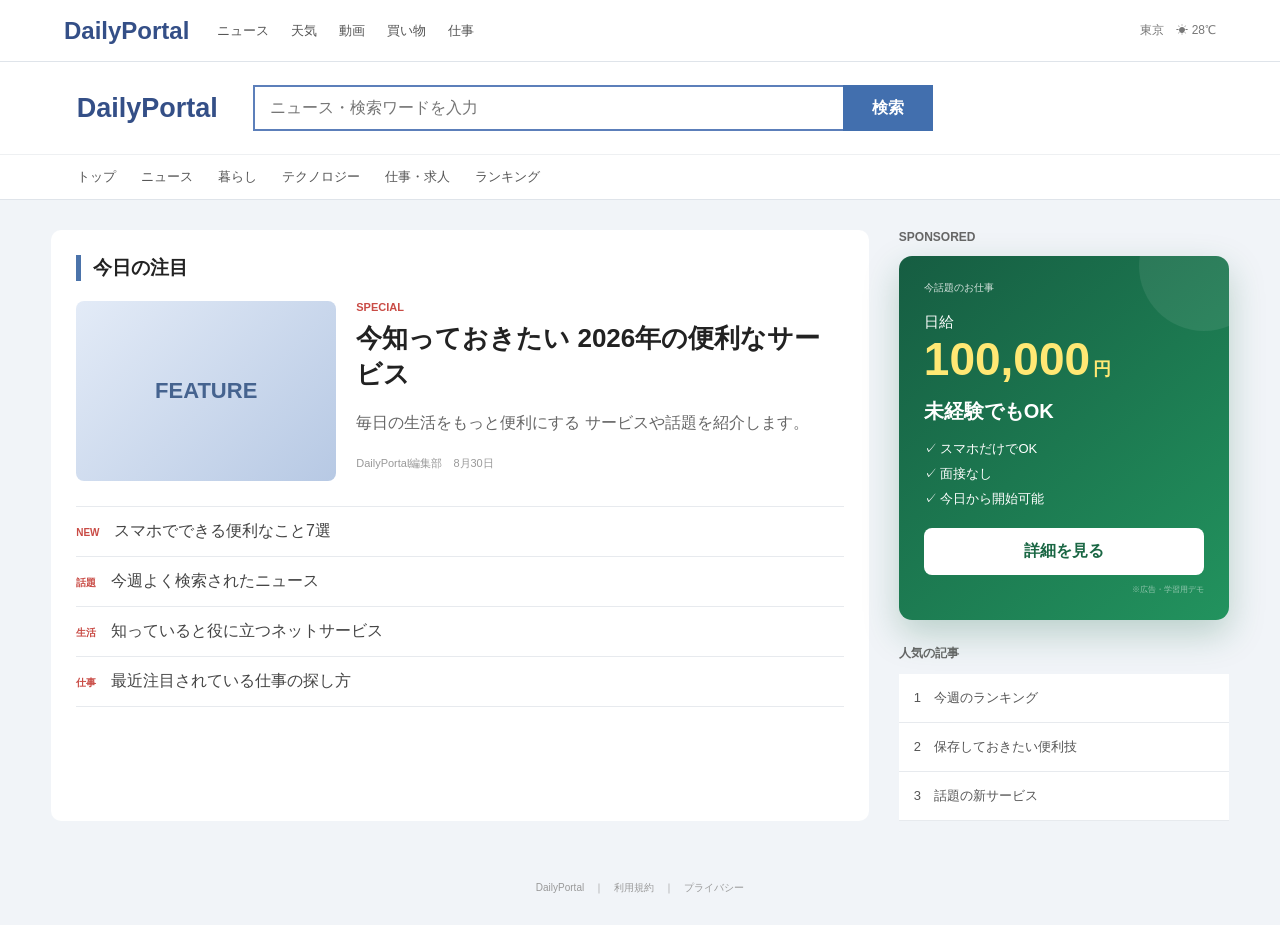
==== commit 7d9bcea3: "Add files via upload" ====
--- a/index.html
+++ b/index.html
@@ -1396,4 +1396,4 @@
 
 </body>
 
-</html>
+</html>
--- a/style.css
+++ b/style.css
@@ -1,22 +1,32 @@
 /* =========================================================
-   共通
+   基本設定
 ========================================================= */
 
 * {
   box-sizing: border-box;
 }
 
+html {
+  scroll-behavior: smooth;
+}
+
 body {
   margin: 0;
-
   font-family:
     Arial,
     "Noto Sans JP",
     sans-serif;
-
-  background: #f2f3f5;
-
+  background: #f1f4f8;
   color: #222;
+}
+
+button,
+input {
+  font: inherit;
+}
+
+button {
+  cursor: pointer;
 }
 
 .hidden {
@@ -29,292 +39,261 @@
 
 
 /* =========================================================
-   ポータル
+   STEP 1
+   ポータルサイト
 ========================================================= */
 
 .portal-header {
-
   height: 62px;
-
-  background: #fff;
-
-  border-bottom: 1px solid #ddd;
+  background: #ffffff;
+  border-bottom: 1px solid #dfe4ea;
 
   display: flex;
-
   align-items: center;
 
   padding: 0 5%;
+  gap: 28px;
+}
+
+.portal-logo {
+  font-size: 24px;
+  font-weight: 800;
+  color: #344f87;
+}
+
+.portal-nav {
+  display: flex;
+  gap: 22px;
+
+  color: #555;
+  font-size: 13px;
+}
+
+.portal-weather {
+  margin-left: auto;
+
+  color: #777;
+  font-size: 12px;
+}
+
+
+.portal-search {
+  background: #ffffff;
+
+  padding: 23px 6%;
+
+  display: flex;
+  align-items: center;
+
+  gap: 35px;
+}
+
+.search-logo {
+  font-size: 27px;
+
+  color: #344f87;
+
+  font-weight: 800;
+}
+
+.search-box {
+  display: flex;
+
+  width: min(680px, 100%);
+}
+
+.search-box input {
+  flex: 1;
+
+  padding: 12px 15px;
+
+  border: 2px solid #5c7fba;
+
+  border-right: none;
+
+  outline: none;
+}
+
+.search-box button {
+  width: 90px;
+
+  border: none;
+
+  background: #426fae;
+
+  color: white;
+
+  font-weight: 800;
+}
+
+
+.portal-category {
+  display: flex;
+
+  gap: 25px;
+
+  padding: 13px 6%;
+
+  background: #ffffff;
+
+  border-top: 1px solid #eef0f2;
+
+  border-bottom: 1px solid #dfe4ea;
+
+  color: #555;
+
+  font-size: 13px;
+
+  overflow-x: auto;
+}
+
+
+.portal-main {
+  width: min(1180px, 92%);
+
+  margin: 30px auto;
+
+  display: grid;
+
+  grid-template-columns:
+    minmax(0, 1fr)
+    330px;
 
   gap: 30px;
-
-}
-
-.portal-logo {
-
-  font-size: 25px;
+}
+
+
+.portal-news {
+  background: white;
+
+  border-radius: 10px;
+
+  padding: 25px;
+}
+
+
+.portal-section-title {
+  font-size: 19px;
 
   font-weight: 800;
 
-  color: #333;
-
-}
-
-.weather {
-
-  color: #666;
-
-  font-size: 13px;
-
-}
-
-.header-links {
-
-  margin-left: auto;
-
-  color: #666;
-
-  font-size: 13px;
-
-}
-
-
-.portal-search {
-
-  background: white;
+  padding-left: 12px;
+
+  border-left: 5px solid #4b73aa;
+
+  margin-bottom: 20px;
+}
+
+
+.hero-news {
+  display: grid;
+
+  grid-template-columns: 260px 1fr;
+
+  gap: 20px;
+}
+
+
+.hero-image {
+  height: 180px;
+
+  border-radius: 8px;
 
   display: flex;
 
   align-items: center;
 
-  gap: 35px;
-
-  padding: 25px 6%;
-
-}
-
-
-.search-logo {
-
-  font-size: 28px;
-
-  font-weight: 800;
-
-  color: #315ea8;
-
-}
-
-
-.search-box {
-
-  display: flex;
-
-  width: min(650px, 100%);
-
-}
-
-
-.search-box input {
-
-  flex: 1;
-
-  border: 2px solid #4b7fbe;
-
-  border-right: none;
-
-  padding: 13px;
-
-  font-size: 16px;
-
-}
-
-
-.search-box button {
-
-  border: none;
-
-  background: #3970b9;
-
-  color: white;
-
-  width: 90px;
-
-  font-weight: 700;
-
-}
-
-
-.category-bar {
-
-  display: flex;
-
-  gap: 30px;
-
-  background: #fff;
-
-  border-top: 1px solid #eee;
-
-  border-bottom: 1px solid #ddd;
-
-  padding: 14px 6%;
-
-  font-size: 14px;
-
-  color: #444;
-
-  overflow-x: auto;
-
-}
-
-
-.portal-main {
-
-  width: min(1180px, 92%);
-
-  margin: 30px auto;
-
-  display: grid;
-
-  grid-template-columns: 1fr 320px;
-
-  gap: 30px;
-
-}
-
-
-.news-area {
-
-  background: white;
-
-  border-radius: 8px;
-
-  padding: 25px;
-
-}
-
-
-.section-title {
-
-  font-size: 18px;
-
-  font-weight: 800;
-
-  border-left: 5px solid #3970b9;
-
-  padding-left: 10px;
-
-  margin-bottom: 20px;
-
-}
-
-
-.news-main {
-
-  display: grid;
-
-  grid-template-columns: 250px 1fr;
-
-  gap: 20px;
-
-}
-
-
-.news-photo {
-
-  height: 160px;
+  justify-content: center;
 
   background:
     linear-gradient(
       135deg,
-      #dfe8f8,
-      #afbed7
+      #e3ebf7,
+      #b7c9e4
     );
 
-  display: flex;
-
-  align-items: center;
-
-  justify-content: center;
-
-  font-size: 35px;
-
-  color: #31518d;
-
-}
-
-
-.news-tag {
+  color: #45638f;
+
+  font-size: 22px;
+
+  font-weight: 800;
+}
+
+
+.news-label {
+  color: #c94b45;
 
   font-size: 11px;
 
-  color: #c33;
+  font-weight: 900;
+}
+
+
+.hero-text h1 {
+  font-size: 26px;
+
+  line-height: 1.4;
+
+  margin: 7px 0 10px;
+}
+
+
+.hero-text p {
+  color: #666;
+
+  line-height: 1.8;
+}
+
+
+.article-meta {
+  font-size: 11px;
+
+  color: #999;
+
+  margin-top: 18px;
+}
+
+
+.news-lines {
+  margin-top: 25px;
+
+  border-top: 1px solid #e7eaee;
+}
+
+
+.news-lines div {
+  padding: 14px 0;
+
+  border-bottom: 1px solid #e7eaee;
+
+  color: #444;
+}
+
+
+.news-lines span {
+  color: #c94b45;
 
   font-weight: 800;
 
-}
-
-
-.news-main h1 {
-
-  font-size: 25px;
-
-  line-height: 1.45;
-
-  margin: 8px 0;
-
-}
-
-
-.news-main p {
+  font-size: 10px;
+
+  margin-right: 10px;
+}
+
+
+.side-title {
+  font-size: 12px;
 
   color: #666;
 
-  line-height: 1.7;
-
-}
-
-
-.news-list {
-
+  font-weight: 800;
+
+  margin-bottom: 12px;
+}
+
+
+.side-gap {
   margin-top: 25px;
-
-  border-top: 1px solid #eee;
-
-}
-
-
-.news-list div {
-
-  padding: 14px 0;
-
-  border-bottom: 1px solid #eee;
-
-}
-
-
-.news-list span {
-
-  color: #d33;
-
-  font-size: 11px;
-
-  font-weight: 800;
-
-  margin-right: 10px;
-
-}
-
-
-.side-heading {
-
-  font-size: 13px;
-
-  font-weight: 800;
-
-  margin-bottom: 12px;
-
-  color: #555;
-
 }
 
 
@@ -323,395 +302,574 @@
 ========================================================= */
 
 .job-ad {
+  position: relative;
+
+  overflow: hidden;
 
   background:
     linear-gradient(
-      135deg,
-      #155c3b,
-      #1f8a59
+      140deg,
+      #165d42,
+      #22935e
     );
 
   color: white;
 
-  border-radius: 12px;
-
   padding: 25px;
 
-  cursor: pointer;
+  border-radius: 13px;
 
   box-shadow:
-    0 12px 30px rgba(26,100,70,.25);
+    0 14px 35px rgba(25,102,69,.25);
 
   transition:
     transform .2s,
     box-shadow .2s;
-
+}
+
+
+.job-ad::before {
+  content: "";
+
+  position: absolute;
+
+  width: 130px;
+  height: 130px;
+
+  top: -55px;
+  right: -40px;
+
+  border-radius: 50%;
+
+  background:
+    rgba(255,255,255,.08);
 }
 
 
 .job-ad:hover {
-
-  transform: translateY(-3px);
+  transform: translateY(-4px);
 
   box-shadow:
-    0 18px 40px rgba(26,100,70,.32);
-
-}
-
-
-.job-ad-small {
-
+    0 20px 42px rgba(25,102,69,.30);
+}
+
+
+.ad-topline {
   font-size: 10px;
 
-  opacity: .8;
-
-}
-
-
-.job-ad-money {
-
-  margin-top: 8px;
-
+  opacity: .82;
+}
+
+
+.ad-salary-title {
+  margin-top: 18px;
+
+  font-size: 15px;
+}
+
+
+.ad-salary {
+  font-size: 46px;
+
+  line-height: 1;
+
+  color: #ffe874;
+
+  font-weight: 900;
+
+  margin-top: 4px;
+}
+
+
+.ad-salary span {
   font-size: 18px;
 
-}
-
-
-.job-ad-money strong {
-
+  margin-left: 3px;
+}
+
+
+.ad-copy {
+  font-size: 20px;
+
+  font-weight: 800;
+
+  margin-top: 16px;
+}
+
+
+.ad-points {
+  display: grid;
+
+  gap: 7px;
+
+  margin-top: 15px;
+
+  font-size: 13px;
+}
+
+
+.ad-action {
+  margin-top: 20px;
+
+  background: white;
+
+  color: #1a6744;
+
+  text-align: center;
+
+  padding: 13px;
+
+  border-radius: 8px;
+
+  font-weight: 900;
+}
+
+
+.ad-note {
+  margin-top: 9px;
+
+  text-align: right;
+
+  font-size: 8px;
+
+  opacity: .52;
+}
+
+
+.ranking-item {
+  background: white;
+
+  padding: 15px;
+
+  border-bottom: 1px solid #e7eaee;
+
+  font-size: 13px;
+
+  color: #555;
+}
+
+
+.portal-footer {
+  text-align: center;
+
+  color: #999;
+
+  font-size: 10px;
+
+  padding: 30px;
+}
+
+
+/* =========================================================
+   求人詳細
+========================================================= */
+
+.job-page {
+  min-height: 100vh;
+
+  background: #f5f7fa;
+}
+
+
+.job-header {
+  height: 68px;
+
+  background: white;
+
+  border-bottom: 1px solid #ddd;
+
+  display: flex;
+
+  align-items: center;
+
+  justify-content: space-between;
+
+  padding: 0 6%;
+}
+
+
+.job-brand {
+  font-weight: 900;
+
+  font-size: 24px;
+
+  color: #315e9d;
+}
+
+
+.job-header-right {
+  color: #777;
+
+  font-size: 12px;
+}
+
+
+.job-detail {
+  width: min(720px, 92%);
+
+  margin: 45px auto;
+}
+
+
+.job-breadcrumb {
+  color: #8a929e;
+
+  font-size: 11px;
+
+  margin-bottom: 14px;
+}
+
+
+.job-card {
+  background: white;
+
+  padding: 32px;
+
+  border-radius: 13px;
+
+  box-shadow:
+    0 8px 30px rgba(0,0,0,.07);
+}
+
+
+.job-card-top {
+  display: flex;
+
+  justify-content: space-between;
+}
+
+
+.job-badge {
+  background: #e9f3ff;
+
+  color: #2f66aa;
+
+  padding: 6px 10px;
+
+  border-radius: 20px;
+
+  font-size: 10px;
+
+  font-weight: 900;
+}
+
+
+.job-date {
+  font-size: 11px;
+
+  color: #999;
+}
+
+
+.job-card h1 {
+  font-size: 31px;
+
+  line-height: 1.4;
+
+  margin: 22px 0 10px;
+}
+
+
+.job-salary-big {
+  font-size: 19px;
+
+  color: #444;
+}
+
+
+.job-salary-big strong {
+  font-size: 44px;
+
+  color: #cd5c1c;
+}
+
+
+.job-tags {
+  display: flex;
+
+  flex-wrap: wrap;
+
+  gap: 8px;
+
+  margin-top: 18px;
+}
+
+
+.job-tags span {
+  background: #f0f4f7;
+
+  color: #59636d;
+
+  padding: 7px 10px;
+
+  border-radius: 6px;
+
+  font-size: 11px;
+}
+
+
+.job-info-grid {
+  display: grid;
+
+  grid-template-columns:
+    repeat(4, 1fr);
+
+  gap: 10px;
+
+  margin-top: 25px;
+}
+
+
+.job-info-grid > div {
+  background: #f8fafc;
+
+  padding: 15px;
+
+  border-radius: 7px;
+}
+
+
+.job-info-grid small {
   display: block;
 
-  font-size: 42px;
-
-  line-height: 1;
-
-  color: #ffe66d;
-
-  margin-top: 5px;
-
-}
-
-
-.job-ad h2 {
-
-  font-size: 23px;
-
-  line-height: 1.4;
-
-  margin: 17px 0;
-
-}
-
-
-.job-ad-points {
-
-  display: grid;
-
-  gap: 6px;
-
+  color: #999;
+
+  font-size: 10px;
+
+  margin-bottom: 6px;
+}
+
+
+.job-info-grid strong {
   font-size: 13px;
-
-}
-
-
-.job-ad-button {
+}
+
+
+.job-description {
+  margin-top: 28px;
+
+  border-top: 1px solid #e7eaee;
+
+  padding-top: 23px;
+}
+
+
+.job-description h2 {
+  font-size: 18px;
+}
+
+
+.job-description p {
+  color: #666;
+
+  line-height: 1.8;
+}
+
+
+.job-attention {
+  margin-top: 25px;
+
+  padding: 18px;
+
+  background: #fff8e3;
+
+  border: 1px solid #ecd598;
+
+  border-radius: 8px;
+}
+
+
+.job-attention strong {
+  display: block;
+
+  color: #93630d;
+}
+
+
+.job-attention span {
+  display: block;
+
+  color: #766945;
+
+  font-size: 12px;
+
+  margin-top: 6px;
+}
+
+
+.job-apply-button {
+  width: 100%;
 
   margin-top: 20px;
 
-  padding: 13px;
+  border: none;
+
+  background: #356bb0;
+
+  color: white;
+
+  padding: 16px;
+
+  border-radius: 7px;
+
+  font-weight: 900;
+}
+
+
+.job-small-note {
+  text-align: center;
+
+  font-size: 9px;
+
+  color: #aaa;
+
+  margin-top: 12px;
+}
+
+
+/* =========================================================
+   求人診断
+========================================================= */
+
+.scan-page {
+  min-height: 100vh;
+
+  background: #f5f7fa;
+}
+
+
+.scan-header {
+  height: 68px;
 
   background: white;
 
-  color: #16623f;
-
-  border-radius: 7px;
-
-  text-align: center;
-
-  font-weight: 900;
-
-}
-
-
-.job-ad-tiny {
-
-  text-align: right;
-
-  font-size: 8px;
-
-  margin-top: 9px;
-
-  opacity: .5;
-
-}
-
-
-.small-story {
+  border-bottom: 1px solid #ddd;
+
+  display: flex;
+
+  align-items: center;
+
+  justify-content: space-between;
+
+  padding: 0 6%;
+}
+
+
+.scan-logo {
+  font-size: 24px;
+
+  font-weight: 900;
+}
+
+
+.scan-status-head {
+  color: #47805f;
+
+  font-size: 10px;
+
+  font-weight: 800;
+}
+
+
+.scan-main {
+  width: min(720px, 92%);
+
+  margin: 75px auto;
 
   background: white;
 
-  padding: 15px;
-
-  margin-bottom: 1px;
-
-  border-bottom: 1px solid #eee;
-
-  font-size: 14px;
-
-}
-
-
-.portal-footer {
-
-  text-align: center;
-
-  color: #999;
-
-  font-size: 11px;
-
-  padding: 30px;
-
-}
-
-
-
-/* =========================================================
-   ローディング
-========================================================= */
-
-.loading-screen {
-
-  min-height: 100vh;
-
-  background:
-    linear-gradient(
-      145deg,
-      #123b69,
-      #2b6faf
-    );
-
-  color: white;
-
-  display: flex;
-
-  flex-direction: column;
-
-  justify-content: center;
-
-  align-items: center;
-
-  padding: 30px;
-
-}
-
-
-.loading-logo {
-
-  font-size: 34px;
-
-  font-weight: 800;
-
-  margin-bottom: 35px;
-
-}
-
-
-.loading-title {
-
-  font-size: 20px;
-
-  margin-bottom: 30px;
-
-}
-
-
-.progress-area {
-
-  width: min(500px, 90%);
-
-  height: 8px;
-
-  background: rgba(255,255,255,.15);
-
-  border-radius: 10px;
-
-  overflow: hidden;
-
-}
-
-
-#progress-bar {
-
-  width: 0%;
-
-  height: 100%;
-
-  background: #8fd2ff;
-
-  transition: width .15s;
-
-}
-
-
-#loading-text {
-
-  margin-top: 15px;
-
-  color: #d7ebff;
-
-  font-size: 13px;
-
-}
-
-
-/* =========================================================
-   スキャン
-========================================================= */
-
-.scan-page {
-
-  min-height: 100vh;
-
-  background: #f5f7fa;
-
-}
-
-
-.scan-header {
-
-  height: 70px;
-
-  background: white;
-
-  border-bottom: 1px solid #ddd;
-
-  display: flex;
-
-  align-items: center;
-
-  justify-content: space-between;
-
-  padding: 0 6%;
-
-}
-
-
-.scan-logo {
-
-  font-size: 24px;
-
-  font-weight: 800;
-
-}
-
-
-.scan-secure {
-
-  color: #378d5d;
-
-  font-size: 11px;
-
-}
-
-
-.scan-body {
-
-  width: min(700px, 92%);
-
-  margin: 80px auto;
-
-  background: white;
-
-  padding: 40px;
-
-  border-radius: 12px;
+  border-radius: 13px;
+
+  padding: 42px;
 
   box-shadow:
     0 10px 35px rgba(0,0,0,.08);
-
-}
-
-
-.scan-status {
-
-  color: #2d63ae;
-
-  font-size: 12px;
-
-  font-weight: 800;
-
-}
-
-
-.scan-body h1 {
-
-  font-size: 31px;
-
-}
-
-
-.scan-body p {
-
+}
+
+
+.scan-label {
+  color: #356bb0;
+
+  font-size: 11px;
+
+  font-weight: 900;
+
+  letter-spacing: 1px;
+}
+
+
+.scan-main h1 {
+  font-size: 32px;
+
+  line-height: 1.45;
+}
+
+
+.scan-main > p {
   color: #666;
 
-}
-
-
-.check-row {
-
+  line-height: 1.7;
+}
+
+
+.scan-list {
+  margin-top: 25px;
+}
+
+
+.scan-row {
   display: flex;
 
   justify-content: space-between;
 
   padding: 18px 0;
 
-  border-bottom: 1px solid #eee;
-
-}
-
-
-.green {
-
-  color: #258051;
-
-}
-
-
-#job-danger {
-
+  border-bottom: 1px solid #ebedf0;
+}
+
+
+.ok {
+  color: #328458;
+}
+
+
+#scan-reward {
   color: #777;
-
-}
-
-
-.danger-message {
-
+}
+
+
+.match-result {
   margin-top: 25px;
 
-  background: #fff7ec;
-
-  border: 1px solid #e9c58e;
-
   padding: 20px;
 
+  background: #fff8ed;
+
+  border: 1px solid #ead29a;
+
   border-radius: 8px;
-
-  color: #805018;
-
-}
-
-
-.danger-title {
-
-  font-weight: 800;
-
-  margin-bottom: 7px;
-
-}
-
-
-.danger-button {
-
+}
+
+
+.match-title {
+  font-weight: 900;
+
+  color: #8a6418;
+}
+
+
+.match-salary {
+  font-size: 29px;
+
+  font-weight: 900;
+
+  color: #c45b1a;
+
+  margin-top: 7px;
+}
+
+
+.scan-action {
   margin-top: 20px;
 
   width: 100%;
@@ -720,313 +878,298 @@
 
   border: none;
 
-  background: #b66a16;
+  border-radius: 7px;
+
+  background: #c25c20;
 
   color: white;
 
-  border-radius: 7px;
-
-  font-size: 16px;
-
-  font-weight: 800;
-
-  cursor: pointer;
-
+  font-weight: 900;
 }
 
 
 /* =========================================================
-   高収入案件画面
+   特別案件
 ========================================================= */
 
 .offer-page {
-
   min-height: 100vh;
 
   background:
     linear-gradient(
       180deg,
-      #f7f8fa,
-      #eceff3
+      #eef1f4,
+      #e7ebef
     );
-
-}
-
-
-.offer-top {
-
-  background: #215f9d;
+}
+
+
+.offer-header {
+  background: #35649c;
 
   color: white;
 
-  padding: 20px 5%;
-
-  font-weight: 800;
-
+  padding: 19px 6%;
+
+  font-weight: 900;
 }
 
 
 .offer-panel {
-
   width: min(680px, 92%);
 
   margin: 40px auto;
 
   background: white;
 
-  border-radius: 14px;
-
-  padding: 35px;
+  padding: 34px;
+
+  border-radius: 13px;
 
   box-shadow:
-    0 12px 40px rgba(0,0,0,.12);
-
-}
-
-
-.offer-badge {
-
+    0 12px 42px rgba(0,0,0,.13);
+}
+
+
+.premium-label {
   display: inline-block;
 
-  background: #fff0d2;
-
-  color: #a35d00;
-
-  padding: 7px 10px;
+  padding: 6px 10px;
 
   border-radius: 20px;
 
-  font-size: 11px;
+  background: #fff1d7;
+
+  color: #a36211;
+
+  font-size: 10px;
 
   font-weight: 900;
 
   letter-spacing: 1px;
-
-}
-
-
-.offer-title {
-
+}
+
+
+.offer-small-title {
   margin-top: 18px;
 
   color: #666;
-
-  font-size: 16px;
-
-}
-
-
-.offer-panel h1 {
-
-  margin: 8px 0 0;
-
-  font-size: 40px;
-
-}
-
-
-.offer-panel h1 strong {
-
-  color: #cb5a18;
-
-  font-size: 55px;
-
-}
-
-
-.offer-subtitle {
-
-  font-size: 16px;
+}
+
+
+.huge-salary {
+  margin-top: 5px;
+
+  font-size: 59px;
+
+  font-weight: 900;
+
+  line-height: 1;
+
+  color: #c75b20;
+}
+
+
+.huge-salary small {
+  font-size: 18px;
 
   color: #555;
 
-}
-
-
-.offer-features {
-
+  margin-right: 5px;
+}
+
+
+.huge-salary span {
+  font-size: 23px;
+
+  margin-left: 3px;
+}
+
+
+.offer-highlight {
+  margin-top: 13px;
+
+  font-size: 18px;
+
+  font-weight: 900;
+}
+
+
+.offer-checks {
   display: grid;
 
-  gap: 8px;
-
-  margin-top: 18px;
+  gap: 7px;
+
+  margin-top: 20px;
 
   color: #555;
-
-}
-
-
-.countdown-box {
-
-  margin-top: 28px;
-
-  padding: 22px;
+}
+
+
+.deadline-box {
+  margin-top: 27px;
+
+  padding: 23px;
 
   text-align: center;
 
+  background: #fff0ef;
+
+  border: 2px solid #d4514d;
+
   border-radius: 10px;
-
-  background: #fff0ef;
-
-  border: 2px solid #d64949;
-
-}
-
-
-.countdown-title {
+}
+
+
+.deadline-label {
+  color: #8e2b2a;
 
   font-size: 13px;
 
-  color: #8e2a2a;
-
-  font-weight: 800;
-
-}
-
-
-#countdown {
-
-  margin-top: 6px;
+  font-weight: 900;
+}
+
+
+.countdown {
+  margin-top: 8px;
 
   font-family:
     "Courier New",
     monospace;
 
-  font-size: 62px;
+  font-size: 64px;
 
   line-height: 1;
 
   font-weight: 900;
 
-  color: #c50000;
-
-  letter-spacing: 4px;
-
-}
-
-
-.countdown-sub {
-
-  margin-top: 9px;
+  letter-spacing: 3px;
+
+  color: #be0000;
+}
+
+
+.deadline-note {
+  margin-top: 8px;
 
   font-size: 11px;
 
-  color: #8e4e4e;
-
+  color: #8a5555;
 }
 
 
 .remaining-box {
+  margin-top: 13px;
+
+  background: #fff8e0;
+
+  padding: 15px;
+
+  border-radius: 8px;
+
+  text-align: center;
+
+  color: #715c1b;
+}
+
+
+.remaining-box strong {
+  color: #c35e0b;
+
+  font-size: 20px;
+
+  margin-left: 7px;
+}
+
+
+.fake-apply-area {
+  margin-top: 25px;
+
+  padding: 22px;
+
+  border: 1px solid #ddd;
+
+  border-radius: 9px;
+}
+
+
+.fake-apply-title {
+  font-size: 18px;
+
+  font-weight: 900;
+}
+
+
+.fake-apply-area p {
+  color: #666;
+
+  line-height: 1.7;
+}
+
+
+.fake-field {
+  padding: 14px;
+
+  border: 1px solid #ccc;
+
+  border-radius: 6px;
+
+  background: #fafafa;
+
+  color: #aaa;
+
+  margin-top: 11px;
+}
+
+
+#final-warning-button {
+  width: 100%;
 
   margin-top: 15px;
 
+  padding: 16px;
+
+  border: none;
+
+  background: #ce4b34;
+
+  color: white;
+
+  border-radius: 7px;
+
+  font-weight: 900;
+}
+
+
+.offer-footer {
   text-align: center;
 
-  padding: 14px;
-
-  background: #fff8df;
-
-  border-radius: 8px;
-
-  color: #745c18;
-
-}
-
-
-.remaining-box strong {
-
-  color: #bb5c00;
-
-  margin-left: 6px;
-
-  font-size: 20px;
-
-}
-
-
-.fake-application {
-
-  margin-top: 25px;
-
-  padding: 22px;
-
-  border: 1px solid #ddd;
-
-  border-radius: 10px;
-
-}
-
-
-.application-title {
-
-  font-size: 18px;
-
-  font-weight: 800;
-
-}
-
-
-.fake-application p {
-
-  color: #666;
-
-  line-height: 1.7;
-
-}
-
-
-.fake-input {
-
-  padding: 14px;
-
-  margin-top: 11px;
-
-  color: #aaa;
-
-  border: 1px solid #ccc;
-
-  border-radius: 6px;
-
-  background: #fafafa;
-
-}
-
-
-#final-warning-button {
-
-  width: 100%;
-
-  margin-top: 15px;
-
-  padding: 16px;
-
-  border: none;
-
-  background: #d04a2f;
-
-  color: white;
-
-  border-radius: 7px;
-
-  font-weight: 900;
-
-  font-size: 16px;
-
-  cursor: pointer;
-
-}
-
-
-.tiny-text {
+  color: #bbb;
+
+  font-size: 9px;
 
   margin-top: 18px;
-
-  text-align: center;
-
-  color: #aaa;
-
-  font-size: 9px;
-
+}
+
+
+/* =========================================================
+   緊急状態
+========================================================= */
+
+.offer-panel.urgent .deadline-box {
+  background: #ffe3e1;
+
+  border-color: #b90000;
+
+  box-shadow:
+    0 0 25px rgba(190,0,0,.14);
+}
+
+
+.offer-panel.urgent .countdown {
+  color: #a40000;
+
+  transform: scale(1.05);
 }
 
 
@@ -1038,33 +1181,31 @@
 .quiz-page,
 .final-page,
 .end-page {
-
   width: min(900px, 92%);
 
   margin: auto;
 
   padding: 75px 0;
-
 }
 
 
 .reveal-badge,
 .complete {
-
   display: inline-block;
 
-  background: #2463c3;
+  padding: 7px 13px;
+
+  border-radius: 20px;
+
+  background: #356bb0;
 
   color: white;
 
-  padding: 7px 13px;
-
-  border-radius: 20px;
-
-  font-size: 11px;
-
-  letter-spacing: 2px;
-
+  font-size: 10px;
+
+  letter-spacing: 1px;
+
+  font-weight: 900;
 }
 
 
@@ -1072,103 +1213,114 @@
 .quiz-page h1,
 .final-page h1,
 .end-page h1 {
-
   font-size: 42px;
 
-  margin: 20px 0 35px;
-
+  margin: 18px 0 32px;
 }
 
 
 .reveal-main {
-
   background: white;
 
-  border-left: 7px solid #2463c3;
+  border-left: 7px solid #356bb0;
 
   padding: 30px;
 
-  border-radius: 12px;
+  border-radius: 11px;
+
+  box-shadow:
+    0 6px 25px rgba(0,0,0,.06);
+}
+
+
+.reveal-title {
+  font-size: 24px;
+
+  line-height: 1.7;
+}
+
+
+.reveal-title strong {
+  color: #c8473e;
+}
+
+
+.reveal-main p {
+  color: #666;
 
   line-height: 1.8;
-
-  box-shadow:
-    0 6px 25px rgba(0,0,0,.07);
-
-}
-
-
-.big-stop {
-
-  font-size: 24px;
-
-  line-height: 1.7;
-
-}
-
-
-.big-stop strong {
-
-  color: #cf4d42;
-
 }
 
 
 .explain-grid {
-
   display: grid;
 
   grid-template-columns:
     repeat(2, 1fr);
 
   gap: 15px;
-
-  margin-top: 25px;
-
 }
 
 
 .explain-box {
-
   background: white;
 
-  padding: 25px;
+  padding: 24px;
 
   border-radius: 10px;
 
   box-shadow:
-    0 5px 20px rgba(0,0,0,.07);
-
+    0 5px 20px rgba(0,0,0,.06);
+}
+
+
+.explain-number {
+  width: 35px;
+
+  height: 35px;
+
+  display: flex;
+
+  align-items: center;
+
+  justify-content: center;
+
+  border-radius: 50%;
+
+  background: #e8f1fc;
+
+  color: #356bb0;
+
+  font-weight: 900;
+}
+
+
+.explain-box h3 {
+  margin-bottom: 8px;
 }
 
 
 .explain-box p {
-
   color: #666;
 
   line-height: 1.7;
-
 }
 
 
 .main-button {
-
-  margin-top: 30px;
+  margin-top: 28px;
 
   padding: 15px 28px;
 
+  background: #356bb0;
+
+  color: white;
+
   border: none;
 
   border-radius: 7px;
 
-  background: #2463c3;
-
-  color: white;
-
-  font-weight: 800;
-
-  cursor: pointer;
-
+  font-weight: 900;
 }
 
 
@@ -1177,33 +1329,30 @@
 ========================================================= */
 
 .quiz-label {
-
-  color: #2463c3;
-
-  font-weight: 800;
-
-  font-size: 12px;
+  color: #356bb0;
+
+  font-size: 11px;
+
+  font-weight: 900;
 
   letter-spacing: 1px;
-
 }
 
 
 .quiz-counter {
-
   display: flex;
 
   justify-content: space-between;
 
-  margin-bottom: 15px;
+  margin-bottom: 14px;
 
   color: #666;
 
+  font-size: 13px;
 }
 
 
 .quiz-card {
-
   background: white;
 
   padding: 35px;
@@ -1211,20 +1360,16 @@
   border-radius: 12px;
 
   box-shadow:
-    0 8px 30px rgba(0,0,0,.08);
-
+    0 8px 30px rgba(0,0,0,.07);
 }
 
 
 .quiz-card h2 {
-
   line-height: 1.7;
-
 }
 
 
 .quiz-option {
-
   display: block;
 
   width: 100%;
@@ -1233,81 +1378,71 @@
 
   padding: 16px;
 
+  border: 2px solid #ddd;
+
   background: white;
 
-  border: 2px solid #ddd;
-
   border-radius: 8px;
 
   text-align: left;
 
-  cursor: pointer;
-
-  font-size: 15px;
-
+  transition:
+    border-color .15s,
+    transform .15s;
 }
 
 
 .quiz-option:hover {
-
-  border-color: #2463c3;
-
+  border-color: #356bb0;
+
+  transform: translateY(-1px);
 }
 
 
 .quiz-option.correct {
-
-  border-color: #2d914f;
-
-  background: #f0fff4;
-
+  background: #effaf3;
+
+  border-color: #38a065;
 }
 
 
 .quiz-option.wrong {
-
-  border-color: #c83232;
-
-  background: #fff2f2;
-
+  background: #fff2f0;
+
+  border-color: #d44c42;
 }
 
 
 .quiz-result {
-
   margin-top: 20px;
 
+  background: #eef5ff;
+
+  border-radius: 8px;
+
   padding: 20px;
 
-  border-radius: 9px;
-
-  background: #eef5ff;
-
   line-height: 1.8;
-
 }
 
 
 /* =========================================================
-   正解ポップアップ
+   正解演出
 ========================================================= */
 
 .reward-overlay {
-
   position: fixed;
 
   inset: 0;
 
   background:
-    rgba(0,0,0,.18);
+    rgba(0,0,0,.17);
 
   z-index: 9998;
-
 }
 
 
 .reward-popup {
-
   position: fixed;
 
   left: 50%;
@@ -1318,151 +1453,128 @@
     translate(-50%, -50%)
     scale(.7);
 
+  opacity: 0;
+
+  z-index: 9999;
+
   background: white;
 
+  border: 3px solid #3da267;
+
+  border-radius: 17px;
+
   padding: 30px 40px;
 
-  border-radius: 18px;
-
   text-align: center;
 
   box-shadow:
-    0 15px 50px rgba(0,0,0,.25);
-
-  z-index: 9999;
-
-  opacity: 0;
+    0 18px 55px rgba(0,0,0,.25);
 
   animation:
-    rewardShow .8s ease forwards;
-
-}
-
-
-.reward-popup.correct-answer {
-
-  border: 3px solid #36a269;
-
+    rewardShow .75s ease forwards;
 }
 
 
 .reward-main {
+  color: #208b4d;
 
   font-size: 30px;
 
   font-weight: 900;
-
-  color: #1d8f4d;
-
 }
 
 
 .reward-point {
-
-  margin-top: 8px;
-
-  font-size: 18px;
-
-  font-weight: 800;
-
-  color: #2463c3;
-
+  margin-top: 6px;
+
+  color: #356bb0;
+
+  font-weight: 900;
 }
 
 
 .reward-message {
-
   margin-top: 10px;
 
   color: #666;
 
-  line-height: 1.6;
-
+  line-height: 1.5;
 }
 
 
 @keyframes rewardShow {
 
   0% {
-
     opacity: 0;
 
     transform:
       translate(-50%, -50%)
       scale(.7);
-
   }
 
   60% {
-
     opacity: 1;
 
     transform:
       translate(-50%, -50%)
       scale(1.08);
-
   }
 
   100% {
-
     opacity: 1;
 
     transform:
       translate(-50%, -50%)
       scale(1);
-
   }
 
 }
 
 
 /* =========================================================
-   クリア
+   クイズクリア
 ========================================================= */
 
 .clear-page {
+  width: min(850px, 92%);
 
   min-height: 100vh;
 
-  width: min(800px, 92%);
-
   margin: auto;
 
   padding: 80px 0;
 
   text-align: center;
-
 }
 
 
 .clear-badge {
-
   display: inline-block;
 
-  background: #2463c3;
+  padding: 8px 15px;
+
+  background: #356bb0;
 
   color: white;
 
-  padding: 8px 15px;
-
   border-radius: 20px;
 
-  font-size: 11px;
-
+  font-size: 10px;
+
+  font-weight: 900;
 }
 
 
 .clear-icon {
-
-  width: 100px;
-
-  height: 100px;
-
-  margin: 35px auto 20px;
+  width: 95px;
+
+  height: 95px;
+
+  margin: 35px auto 18px;
 
   border-radius: 50%;
 
-  background: #2d914f;
+  background: #38a065;
 
   color: white;
 
@@ -1472,219 +1584,261 @@
 
   justify-content: center;
 
-  font-size: 55px;
-
-  font-weight: 900;
-
+  font-size: 52px;
+
+  font-weight: 900;
 }
 
 
 .clear-page h1 {
-
-  font-size: 52px;
+  font-size: 50px;
 
   margin: 0;
-
 }
 
 
 .clear-score {
-
+  margin-top: 13px;
+
+  color: #356bb0;
+
+  font-size: 62px;
+
+  font-weight: 900;
+}
+
+
+.clear-score small {
+  font-size: 24px;
+
+  color: #888;
+}
+
+
+.clear-message {
+  color: #666;
+}
+
+
+.memory-point {
+  max-width: 650px;
+
+  margin: 30px auto;
+
+  background: white;
+
+  padding: 27px;
+
+  border-radius: 13px;
+
+  border-top: 5px solid #356bb0;
+
+  box-shadow:
+    0 8px 30px rgba(0,0,0,.07);
+}
+
+
+.memory-title {
+  font-size: 12px;
+
+  font-weight: 900;
+
+  color: #777;
+}
+
+
+.memory-text {
+  margin-top: 10px;
+
+  font-size: 24px;
+}
+
+
+.memory-text strong {
+  color: #356bb0;
+}
+
+
+.memory-point p {
+  color: #666;
+
+  line-height: 1.8;
+}
+
+
+/* =========================================================
+   怪しいと感じた場所
+========================================================= */
+
+.feeling-box {
+  max-width: 750px;
+
+  margin: 30px auto 0;
+
+  background: white;
+
+  padding: 28px;
+
+  border-radius: 13px;
+
+  box-shadow:
+    0 8px 30px rgba(0,0,0,.07);
+
+  text-align: left;
+}
+
+
+.feeling-box h2 {
+  margin-top: 0;
+}
+
+
+.feeling-box p {
+  color: #666;
+}
+
+
+#feeling-options {
+  display: grid;
+
+  grid-template-columns:
+    repeat(2, 1fr);
+
+  gap: 10px;
+}
+
+
+.feeling-option {
+  padding: 14px;
+
+  background: #f8fafc;
+
+  border: 2px solid #dce2e8;
+
+  border-radius: 8px;
+
+  text-align: left;
+}
+
+
+.feeling-option:hover {
+  border-color: #356bb0;
+}
+
+
+.feeling-option.selected {
+  border-color: #356bb0;
+
+  background: #eef5ff;
+}
+
+
+.feeling-result {
   margin-top: 15px;
 
-  font-size: 60px;
-
-  font-weight: 900;
-
-  color: #2463c3;
-
-}
-
-
-.clear-score small {
-
-  font-size: 25px;
-
-  color: #888;
-
-}
-
-
-.clear-message {
-
+  padding: 15px;
+
+  background: #eef5ff;
+
+  border-radius: 7px;
+
+  color: #3f5f85;
+}
+
+
+/* =========================================================
+   最終シミュレーション
+========================================================= */
+
+.final-lead {
   color: #666;
 
-  font-size: 17px;
-
-}
-
-
-.memory-point {
-
-  margin: 35px auto 0;
-
-  max-width: 650px;
-
+  line-height: 1.8;
+}
+
+
+.message-card {
   background: white;
 
-  border-radius: 14px;
-
-  padding: 28px;
+  padding: 30px;
+
+  border-radius: 12px;
 
   box-shadow:
-    0 8px 30px rgba(0,0,0,.08);
-
-  border-top: 5px solid #2463c3;
-
-}
-
-
-.memory-title {
-
-  font-size: 13px;
-
-  font-weight: 800;
-
-  color: #666;
-
-}
-
-
-.memory-text {
-
-  margin-top: 12px;
-
-  font-size: 25px;
-
-  line-height: 1.5;
-
-}
-
-
-.memory-text strong {
-
-  color: #2463c3;
-
-}
-
-
-.memory-point p {
-
-  color: #666;
+    0 8px 30px rgba(0,0,0,.07);
+}
+
+
+.message-title {
+  font-size: 21px;
+
+  font-weight: 900;
+
+  margin-bottom: 20px;
+}
+
+
+.message-card p {
+  color: #555;
 
   line-height: 1.8;
-
-}
-
-
-/* =========================================================
-   最終
-========================================================= */
-
-.final-lead {
-
-  color: #666;
+}
+
+
+.message-link {
+  display: inline-block;
+
+  background: #356bb0;
+
+  color: white;
+
+  padding: 12px 20px;
+
+  border-radius: 6px;
+}
+
+
+.final-options {
+  display: grid;
+
+  gap: 12px;
+}
+
+
+.final-option {
+  padding: 17px;
+
+  border: 2px solid #ddd;
+
+  background: white;
+
+  border-radius: 8px;
+
+  text-align: left;
+
+  transition:
+    border-color .15s,
+    transform .15s;
+}
+
+
+.final-option:hover {
+  border-color: #356bb0;
+
+  transform: translateY(-1px);
+}
+
+
+.final-result {
+  margin-top: 20px;
+
+  padding: 20px;
+
+  background: #eef5ff;
+
+  border-radius: 8px;
 
   line-height: 1.8;
-
-}
-
-
-.message-card {
-
-  background: white;
-
-  padding: 30px;
-
-  border-radius: 12px;
-
-  margin-top: 30px;
-
-  box-shadow:
-    0 8px 30px rgba(0,0,0,.08);
-
-}
-
-
-.message-title {
-
-  font-weight: 800;
-
-  font-size: 20px;
-
-  margin-bottom: 20px;
-
-}
-
-
-.message-card p {
-
-  color: #555;
-
-  line-height: 1.8;
-
-}
-
-
-.message-link {
-
-  display: inline-block;
-
-  padding: 12px 20px;
-
-  background: #2463c3;
-
-  color: white;
-
-  border-radius: 6px;
-
-  margin-top: 10px;
-
-}
-
-
-.final-options {
-
-  display: grid;
-
-  gap: 12px;
-
-  margin-top: 15px;
-
-}
-
-
-.final-option {
-
-  padding: 17px;
-
-  background: white;
-
-  border: 2px solid #ddd;
-
-  border-radius: 8px;
-
-  text-align: left;
-
-  cursor: pointer;
-
-  font-size: 15px;
-
-}
-
-
-.final-result {
-
-  margin-top: 20px;
-
-  padding: 20px;
-
-  border-radius: 9px;
-
-  background: #eef5ff;
-
-  line-height: 1.8;
-
 }
 
 
@@ -1693,25 +1847,20 @@
 ========================================================= */
 
 .end-page {
-
   text-align: center;
-
-}
-
-
-.end-page > p {
+}
+
+
+.end-lead {
+  color: #666;
 
   font-size: 18px;
 
-  color: #666;
-
   line-height: 1.8;
-
 }
 
 
 .end-grid {
-
   display: grid;
 
   grid-template-columns:
@@ -1719,30 +1868,25 @@
 
   gap: 15px;
 
-  margin-top: 35px;
-
+  margin-top: 32px;
 }
 
 
 .end-grid > div {
-
   background: white;
 
+  padding: 25px;
+
+  border-radius: 10px;
+
   text-align: left;
-
-  padding: 25px;
-
-  border-radius: 10px;
-
 }
 
 
 .end-grid p {
-
   color: #666;
 
-  line-height: 1.6;
-
+  line-height: 1.7;
 }
 
 
@@ -1751,123 +1895,103 @@
 ========================================================= */
 
 .code-learning {
-
   margin-top: 45px;
 
+  background: #f7f9fc;
+
+  padding: 30px;
+
   text-align: left;
 
-  background: #f7f9fc;
-
-  padding: 30px;
-
   border-radius: 12px;
-
 }
 
 
 .learning-item {
-
-  margin-top: 20px;
-
   background: white;
 
-  padding: 23px;
+  margin-top: 18px;
+
+  padding: 22px;
 
   border-radius: 9px;
-
 }
 
 
 .learning-label {
-
   display: inline-block;
 
-  background: #1f2937;
+  padding: 5px 9px;
+
+  background: #27384f;
 
   color: white;
 
-  padding: 5px 9px;
-
-  font-size: 11px;
-
-  border-radius: 5px;
-
+  border-radius: 4px;
+
+  font-size: 10px;
+
+  font-weight: 900;
 }
 
 
 .learning-item h3 {
-
   margin-bottom: 5px;
-
 }
 
 
 .learning-item p {
-
   color: #666;
 
   line-height: 1.8;
-
 }
 
 
 .learning-item code {
-
   display: block;
 
-  margin: 15px 0;
-
-  padding: 15px;
+  padding: 14px;
+
+  background: #17212d;
+
+  color: #d5f4e0;
+
+  border-radius: 6px;
 
   overflow-x: auto;
-
-  background: #111827;
-
-  color: #d1fae5;
-
-  border-radius: 7px;
 
   font-family:
     "Courier New",
     monospace;
-
 }
 
 
 .flow {
-
   display: flex;
 
+  flex-wrap: wrap;
+
   align-items: center;
 
   justify-content: center;
 
-  gap: 12px;
-
-  flex-wrap: wrap;
-
-  margin-top: 20px;
-
+  gap: 10px;
 }
 
 
 .flow span {
+  padding: 10px 13px;
 
   background: #eef5ff;
 
-  padding: 12px 15px;
-
   border-radius: 7px;
 
-  font-size: 13px;
-
+  font-size: 12px;
 }
 
 
 .flow b {
-
-  color: #2463c3;
-
+  color: #356bb0;
 }
 
 
@@ -1876,19 +2000,17 @@
 ========================================================= */
 
 .research-note {
-
   margin-top: 30px;
 
+  padding: 30px;
+
   background: #eef5ff;
 
+  border-radius: 11px;
+
   text-align: left;
 
-  padding: 30px;
-
-  border-radius: 10px;
-
   line-height: 1.8;
-
 }
 
 
@@ -1897,133 +2019,116 @@
 ========================================================= */
 
 .sources {
-
   margin-top: 30px;
 
+  padding: 30px;
+
+  background: white;
+
+  border: 1px solid #ddd;
+
+  border-radius: 11px;
+
   text-align: left;
-
-  background: white;
-
-  padding: 30px;
-
-  border-radius: 10px;
-
-  border: 1px solid #ddd;
-
 }
 
 
 .sources p {
+  color: #555;
 
   line-height: 1.8;
-
-  color: #555;
-
 }
 
 
 .sources a {
-
-  color: #2463c3;
+  color: #356bb0;
 
   word-break: break-all;
-
 }
 
 
 .source-note {
-
-  font-size: 12px;
-
   color: #888 !important;
 
+  font-size: 11px;
 }
 
 
 /* =========================================================
-   スマホ
+   スマートフォン
 ========================================================= */
 
 @media (max-width: 800px) {
 
-  .portal-header {
-
-    padding: 0 15px;
-
+  .portal-nav {
+    display: none;
   }
 
-
-  .header-links {
-
-    display: none;
-
+  .portal-main {
+    grid-template-columns: 1fr;
   }
 
-
   .portal-search {
-
     display: block;
-
   }
 
-
   .search-logo {
-
-    margin-bottom: 15px;
-
+    margin-bottom: 14px;
   }
 
-
-  .portal-main {
-
+  .hero-news {
     grid-template-columns: 1fr;
-
   }
 
-
-  .news-main {
-
+  .job-info-grid {
+    grid-template-columns:
+      repeat(2, 1fr);
+  }
+
+  .explain-grid {
     grid-template-columns: 1fr;
-
   }
 
-
-  .explain-grid {
-
+  #feeling-options {
     grid-template-columns: 1fr;
-
   }
 
+  .end-grid {
+    grid-template-columns: 1fr;
+  }
 
   .reveal-page h1,
   .quiz-page h1,
   .final-page h1,
   .end-page h1 {
-
     font-size: 32px;
-
   }
 
+  .huge-salary {
+    font-size: 47px;
+  }
+
+  .countdown {
+    font-size: 47px;
+  }
 
   .offer-panel,
-  .scan-body {
-
+  .job-card,
+  .scan-main {
     padding: 25px;
-
   }
 
-
-  #countdown {
-
-    font-size: 45px;
-
+  .clear-page h1 {
+    font-size: 40px;
   }
 
-
-  .clear-page h1 {
-
-    font-size: 40px;
-
+  .clear-score {
+    font-size: 50px;
   }
 
-}
+  .reward-popup {
+    width: 90%;
+    padding: 25px;
+  }
+
+}
